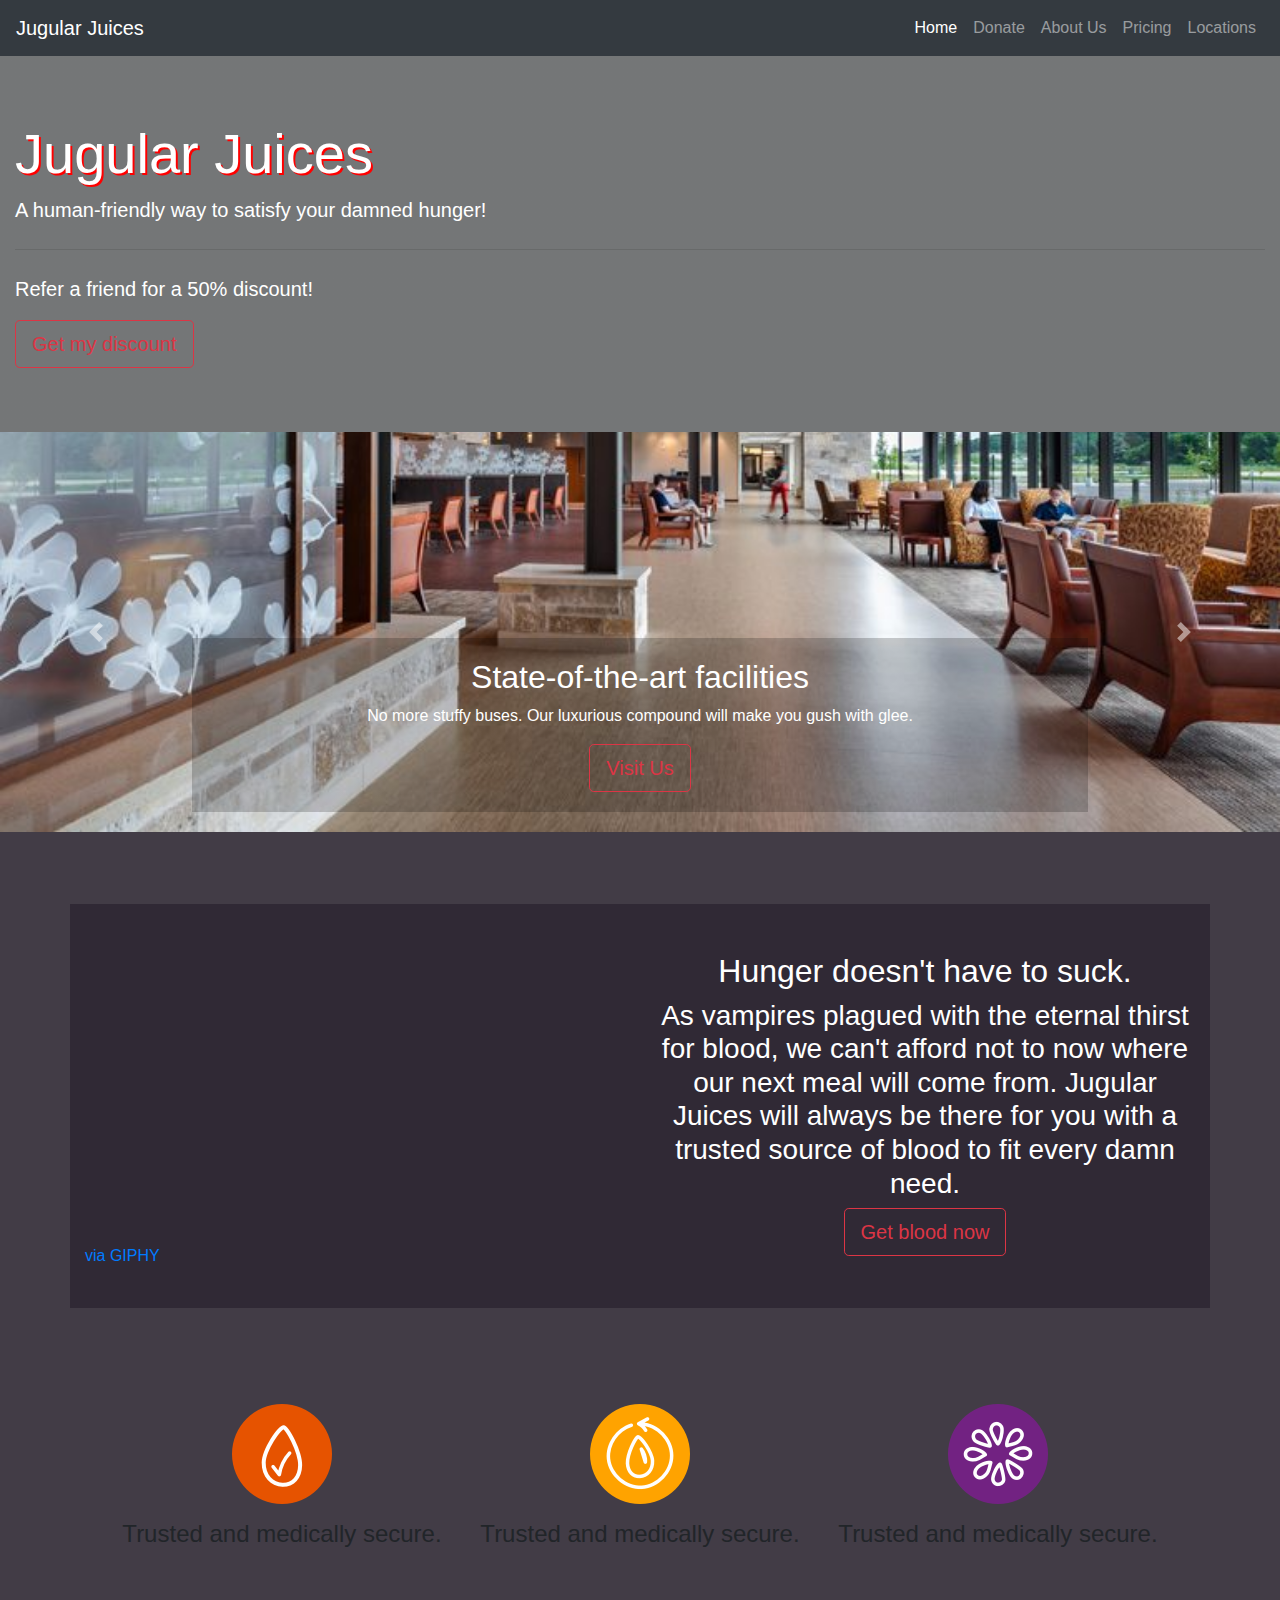
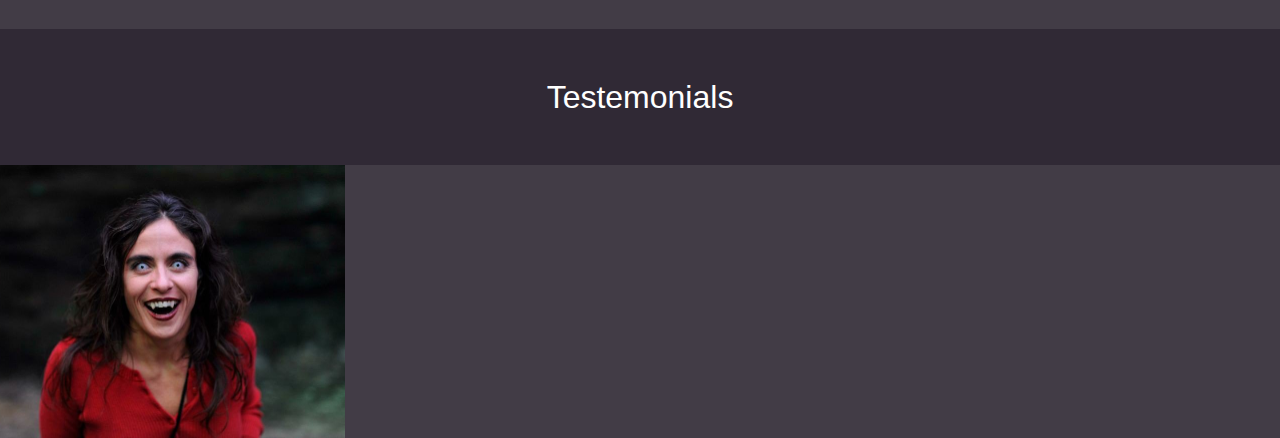
==== index.html @ b5b25e97 "building testemonials" ====
<!DOCTYPE html>
<html lang="en">

<head>
    <meta charset="UTF-8">
    <meta name="viewport" content="width=device-width, initial-scale=1.0">
    <meta http-equiv="X-UA-Compatible" content="ie=edge">
    <title>Jugular Juices</title>
    <link rel="stylesheet" href="https://maxcdn.bootstrapcdn.com/bootstrap/4.0.0/css/bootstrap.min.css"
        integrity="sha384-Gn5384xqQ1aoWXA+058RXPxPg6fy4IWvTNh0E263XmFcJlSAwiGgFAW/dAiS6JXm" crossorigin="anonymous">
    <link rel="stylesheet" href="style.css">
</head>

<body class="body">
    <nav class="navbar sticky-top navbar-expand-lg navbar-dark bg-dark">
        <a class="navbar-brand mr-auto" href="#">Jugular Juices</a>
        <button class="navbar-toggler" type="button" data-toggle="collapse" data-target="#navbarNavAltMarkup"
            aria-controls="navbarNavAltMarkup" aria-expanded="false" aria-label="Toggle navigation">
            <span class="navbar-toggler-icon"></span>
        </button>
        <div class="collapse navbar-collapse" id="navbarNavAltMarkup">
            <div class="navbar-nav ml-auto">
                <a class="nav-item nav-link active" href="index.html">Home <span class="sr-only">(current)</span></a>
                <a class="nav-item nav-link" href="donate.html">Donate</a>
                <a class="nav-item nav-link" href="aboutUs.html">About Us</a>
                <a class="nav-item nav-link" href="#">Pricing</a>
                <a class="nav-item nav-link" href="#">Locations</a>
            </div>
        </div>
    </nav>

    <div class="jumbotron jumbotron-fluid">
        <div class="container-fluid">
            <h1 class="display-4">Jugular Juices</h1>
            <p class="lead">A human-friendly way to satisfy your damned hunger!</p>
            <hr class="my-4">
            <p class="lead">Refer a friend for a 50% discount!</p>
            <div class="subscribe">
                <button type="button" class="btn subscribe-btn btn-outline-danger btn-lg my-2 my-sm-0" href="#"
                    type="submit">Get my discount</button>
            </div>
        </div>
    </div>
    <!-- <div class="container"> -->
    <div id="carouselControls" class="carousel slide" data-ride="carousel">
        <div class="carousel-inner">
            <div class="carousel-item active">
                <img class="d-block w-100" src="state_of_the_art.jpg" alt="facility">
                <div class="carousel-caption">
                    <h2> State-of-the-art facilities</h2>
                    <p>No more stuffy buses. Our luxurious compound will make you gush with glee.</p>
                    <button type="button" class="btn subscribe-btn btn-outline-danger btn-lg my-2 my-sm-0" href="#"
                        type="submit">Visit Us</button>
                </div>
            </div>
            <div class="carousel-item">
                <img class="d-block w-100" src="simple_donation.jpg" alt="donation">
                <div class="carousel-caption">
                    <h2>Get paid for your plasma!</h2>
                    <p>Put your blood to work for you. We all could use the extra income.</p>
                    <button type="button" class="btn subscribe-btn btn-outline-danger btn-lg my-2 my-sm-0" href="#"
                        type="submit">Pricing</button>
                </div>

            </div>
            <div class="carousel-item">
                <img class="d-block w-100" src="gargoyle.jpg" alt="gargoyle">
                <div class="carousel-caption">
                    <h2>Changing ancient stereotypes.</h2>
                    <p>Terrifying monsters are a thing of the past. Get out of the dark ages and join our modern
                        clientele in changing negative vampire stereotypes.</p>
                    <button type="button" class="btn subscribe-btn btn-outline-danger btn-lg my-2 my-sm-0" href="#"
                        type="submit">About Us</button>
                </div>

            </div>
        </div>
        <a class="carousel-control-prev" href="#carouselControls" role="button" data-slide="prev">
            <span class="carousel-control-prev-icon" aria-hidden="true"></span>
            <span class="sr-only">Previous</span>
        </a>
        <a class="carousel-control-next" href="#carouselControls" role="button" data-slide="next">
            <span class="carousel-control-next-icon" aria-hidden="true"></span>
            <span class="sr-only">Next</span>
        </a>
    </div><br>
    <!-- </div><br> -->
    <div class="container index-intro mt-5 pt-5">
        <div class="row">
            <div class="col-md-6">
                <div style="width:100%;height:0;padding-bottom:54%;position:relative;"><iframe
                        src="https://giphy.com/embed/muwMZExLJNogo" width="100%" height="100%" style="position:absolute"
                        frameBorder="0" class="giphy-embed" allowFullScreen></iframe></div>
                <p><a href="https://giphy.com/gifs/hot-swag-hungry-muwMZExLJNogo">via GIPHY</a></p>
            </div>
            <div class="col-md-6 justify-content-center">
                <center>
                    <h2 class="index-title">Hunger doesn't have to suck.</h2>
                </center>
                <center>
                    <h3 class="index-text">As vampires plagued with the eternal thirst for blood, we can't afford not to
                        now
                        where our next meal will come from. Jugular Juices will always be there for you with a trusted
                        source of blood to fit every damn need.</h3>
                </center>
                <div class="subscribe">
                    <center><button type="button" class="btn subscribe-btn btn-outline-danger btn-lg my-2 my-sm-0"
                            href="#" type="submit">Get blood now</button></center>
                </div>

            </div>
        </div><br>
    </div>

    <div class="container container-icons mt-5 p-5">
        <div class="row">
            <div class="col">
                <center>
                    <img class="mb-3" src="eligibility.png" alt="eligibility">
                    <h4>Trusted and medically secure.</h4>
                </center>

            </div>
            <div class="col">
                <center>
                    <img class="mb-3" src="donation.png" alt="donation">
                    <h4>Trusted and medically secure.</h4>

                </center>

            </div>
            <div class="col">
                <center>
                    <img class="mb-3" src="types.png" alt="types">
                    <h4>Trusted and medically secure.</h4>

                </center>

            </div>
        </div>
    </div><br>
    <!-- <div class="container container-testemonials p-5"> -->
    <div class="testemonials">
        <center>
            <h2 class="m-5">Testemonials</h2>
        </center>
    </div>
    <div class="row">
        <img class="vamp-woman" src="Vampire-woman-720x547.jpg">
    </div>
    <!-- </div> -->



    <script src="https://code.jquery.com/jquery-3.2.1.slim.min.js"
        integrity="sha384-KJ3o2DKtIkvYIK3UENzmM7KCkRr/rE9/Qpg6aAZGJwFDMVNA/GpGFF93hXpG5KkN" crossorigin="anonymous">
    </script>
    <script src="https://cdnjs.cloudflare.com/ajax/libs/popper.js/1.12.9/umd/popper.min.js"
        integrity="sha384-ApNbgh9B+Y1QKtv3Rn7W3mgPxhU9K/ScQsAP7hUibX39j7fakFPskvXusvfa0b4Q" crossorigin="anonymous">
    </script>
    <script src="https://maxcdn.bootstrapcdn.com/bootstrap/4.0.0/js/bootstrap.min.js"
        integrity="sha384-JZR6Spejh4U02d8jOt6vLEHfe/JQGiRRSQQxSfFWpi1MquVdAyjUar5+76PVCmYl" crossorigin="anonymous">
    </script>

</body>

</html>
---- style.css ----
.body {
    background-color: rgb(66, 60, 70);
}
.jumbotron {
    background-image: linear-gradient(rgba(0, 0, 0, 0.5), rgba(0, 0, 0, 0.5)), url("flying_bats.jpg");
    background-position: center;
    background-repeat: no-repeat;
    background-size: cover;
    position: relative;
    font-weight: bold;
    margin-bottom: 0;
}

.display-4 {
    text-shadow: 2px 2px #ff0000;
    color: white;

}
.lead {
    color: white;
}

.index-intro {
    background-color: rgb(48, 41, 53);
}

.index-text {
    color: white;
}

.index-title {
    color: white;
}

.vamp-woman {
    height: 273.5px;
    width: 360px;
}

.carousel {
    margin-top: 0;
}

.carousel-item {
    height: 400px;
}

.d-block {
    position: absolute;
    bottom: 0;
}

.carousel-caption {
    color: white;
    background: linear-gradient(rgba(0, 0, 0, 0.2), rgba(0, 0, 0, 0.2));
    opacity: 1;
    justify-content: center;
}

.testemonials {
    background-color: rgb(48, 41, 53);
    color: white;
    padding: 1px;
}
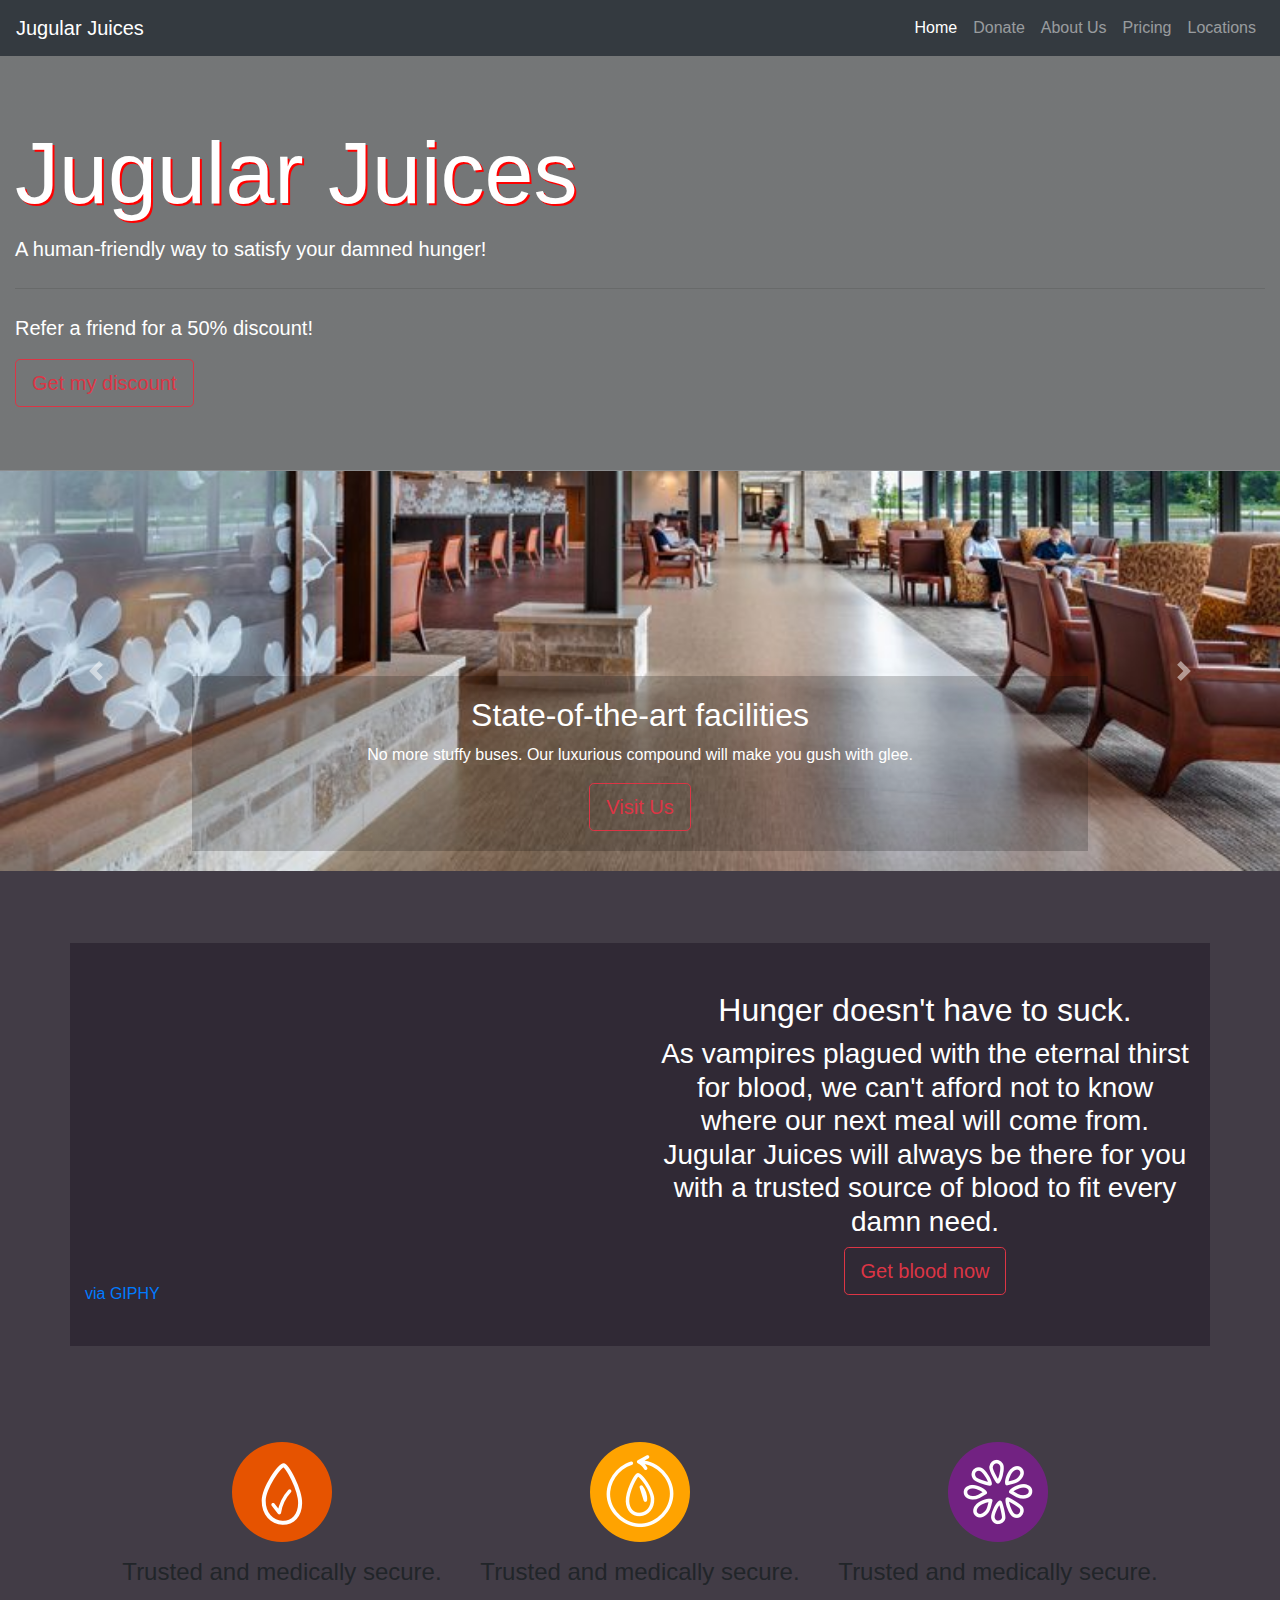
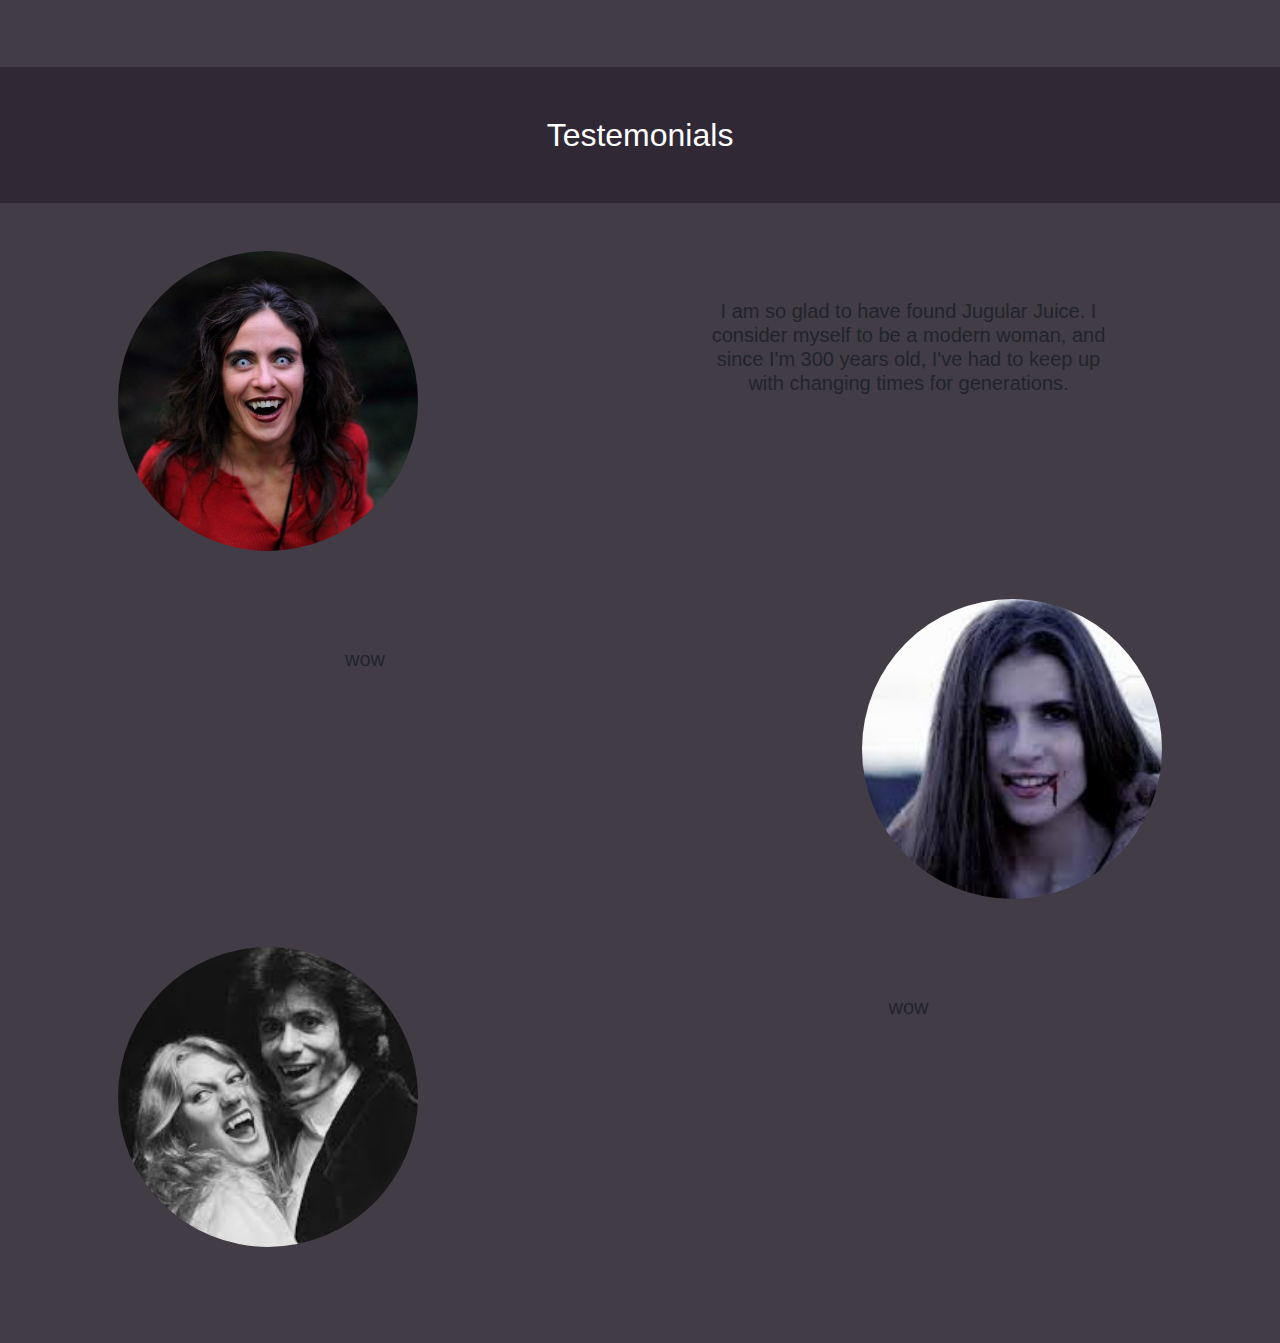
==== commit a90e7863: "testemonial alignment fixed" ====
--- a/index.html
+++ b/index.html
@@ -31,7 +31,7 @@
 
     <div class="jumbotron jumbotron-fluid">
         <div class="container-fluid">
-            <h1 class="display-4">Jugular Juices</h1>
+            <h1 class="display-2">Jugular Juices</h1>
             <p class="lead">A human-friendly way to satisfy your damned hunger!</p>
             <hr class="my-4">
             <p class="lead">Refer a friend for a 50% discount!</p>
@@ -45,7 +45,7 @@
     <div id="carouselControls" class="carousel slide" data-ride="carousel">
         <div class="carousel-inner">
             <div class="carousel-item active">
-                <img class="d-block w-100" src="state_of_the_art.jpg" alt="facility">
+                <img class="d-block w-100" src="images/state_of_the_art.jpg" alt="facility">
                 <div class="carousel-caption">
                     <h2> State-of-the-art facilities</h2>
                     <p>No more stuffy buses. Our luxurious compound will make you gush with glee.</p>
@@ -54,7 +54,7 @@
                 </div>
             </div>
             <div class="carousel-item">
-                <img class="d-block w-100" src="simple_donation.jpg" alt="donation">
+                <img class="d-block w-100" src="images/simple_donation.jpg" alt="donation">
                 <div class="carousel-caption">
                     <h2>Get paid for your plasma!</h2>
                     <p>Put your blood to work for you. We all could use the extra income.</p>
@@ -64,7 +64,7 @@
 
             </div>
             <div class="carousel-item">
-                <img class="d-block w-100" src="gargoyle.jpg" alt="gargoyle">
+                <img class="d-block w-100" src="images/gargoyle.jpg" alt="gargoyle">
                 <div class="carousel-caption">
                     <h2>Changing ancient stereotypes.</h2>
                     <p>Terrifying monsters are a thing of the past. Get out of the dark ages and join our modern
@@ -98,10 +98,7 @@
                     <h2 class="index-title">Hunger doesn't have to suck.</h2>
                 </center>
                 <center>
-                    <h3 class="index-text">As vampires plagued with the eternal thirst for blood, we can't afford not to
-                        now
-                        where our next meal will come from. Jugular Juices will always be there for you with a trusted
-                        source of blood to fit every damn need.</h3>
+                    <h3 class="index-text">As vampires plagued with the eternal thirst for blood, we can't afford not to know where our next meal will come from. Jugular Juices will always be there for you with a trusted source of blood to fit every damn need.</h3>
                 </center>
                 <div class="subscribe">
                     <center><button type="button" class="btn subscribe-btn btn-outline-danger btn-lg my-2 my-sm-0"
@@ -116,14 +113,14 @@
         <div class="row">
             <div class="col">
                 <center>
-                    <img class="mb-3" src="eligibility.png" alt="eligibility">
+                    <img class="mb-3" src="images/eligibility.png" alt="eligibility">
                     <h4>Trusted and medically secure.</h4>
                 </center>
 
             </div>
             <div class="col">
                 <center>
-                    <img class="mb-3" src="donation.png" alt="donation">
+                    <img class="mb-3" src="images/donation.png" alt="donation">
                     <h4>Trusted and medically secure.</h4>
 
                 </center>
@@ -131,7 +128,7 @@
             </div>
             <div class="col">
                 <center>
-                    <img class="mb-3" src="types.png" alt="types">
+                    <img class="mb-3" src="images/types.png" alt="types">
                     <h4>Trusted and medically secure.</h4>
 
                 </center>
@@ -145,10 +142,32 @@
             <h2 class="m-5">Testemonials</h2>
         </center>
     </div>
-    <div class="row">
-        <img class="vamp-woman" src="Vampire-woman-720x547.jpg">
-    </div>
-    <!-- </div> -->
+    <div class="container p-5">
+        <div class="row mb-4">
+            <div class="col-md">
+                <div class="img img1"></div>
+            </div>
+            <div class="col-md">
+                <center><h5 class="p-5">I am so glad to have found Jugular Juice. I consider myself to be a modern woman, and since I'm 300 years old, I've had to keep up with changing times for generations.</h5></center>
+            </div>
+        </div><br>
+        <div class="row mb-4">
+            <div class="offset-md-2 col-md">
+                <h5 class="p-5">wow</h5>
+            </div>
+            <div class="offset-md-3 col-md">
+                <div class="img img2"></div>
+            </div>
+        </div><br>
+        <div class="row mb-4">
+            <div class="col-md">
+                <div class="img img3"></div>
+            </div>
+            <div class="col-md">
+                    <center><h5 class="p-5">wow</h5></center>
+            </div>
+        </div>
+    </div><br>
 
 
 
--- a/style.css
+++ b/style.css
@@ -2,7 +2,7 @@
     background-color: rgb(66, 60, 70);
 }
 .jumbotron {
-    background-image: linear-gradient(rgba(0, 0, 0, 0.5), rgba(0, 0, 0, 0.5)), url("flying_bats.jpg");
+    background-image: linear-gradient(rgba(0, 0, 0, 0.5), rgba(0, 0, 0, 0.5)), url("images/flying_bats.jpg");
     background-position: center;
     background-repeat: no-repeat;
     background-size: cover;
@@ -11,7 +11,7 @@
     margin-bottom: 0;
 }
 
-.display-4 {
+.display-2 {
     text-shadow: 2px 2px #ff0000;
     color: white;
 
@@ -32,11 +32,45 @@
     color: white;
 }
 
+.img1 {
+    width: 300px;
+    height: 300px;
+    background-image: url('images/Vampire-woman-720x547.jpg');
+    background-position: 50% 50%;
+    background-repeat: no-repeat;
+    background-size: cover;
+    border-radius: 100%;
+
+}
+.img2 {
+    width: 300px;
+    height: 300px;
+    background-image: url('images/satisfied_customer.jpeg');
+    background-position: 50% 50%;
+    background-repeat: no-repeat;
+    background-size: cover;
+    border-radius: 100%;
+}
+.img3 {
+    width: 300px;
+    height: 300px;
+    background-image: url('images/we_cater.jpeg');
+    background-position: 50% 50%;
+    background-repeat: no-repeat;
+    background-size: cover;
+    border-radius: 100%;
+
+}
 .vamp-woman {
     height: 273.5px;
     width: 360px;
 }
 
+.vamp-woman-right {
+    height: 273.5px;
+    width: 488.392857px;
+    justify-content: end; 
+}
 .carousel {
     margin-top: 0;
 }
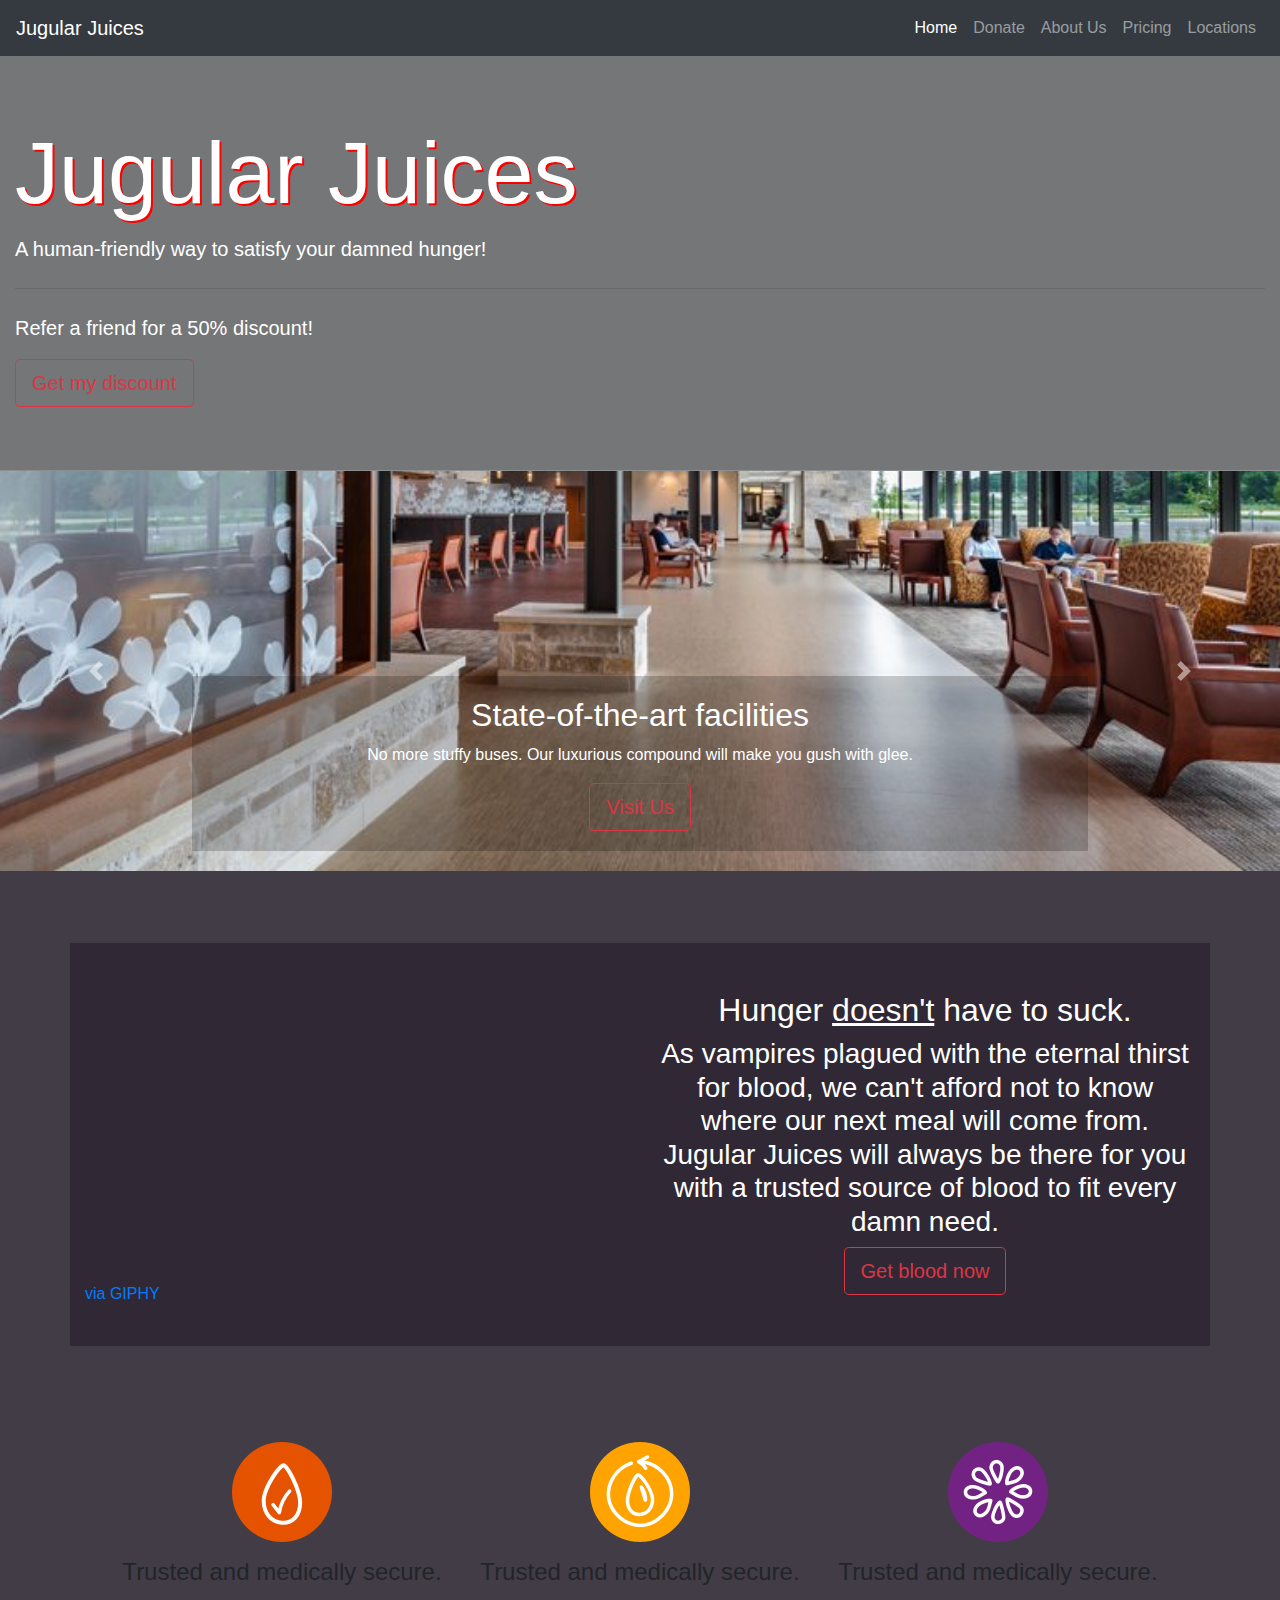
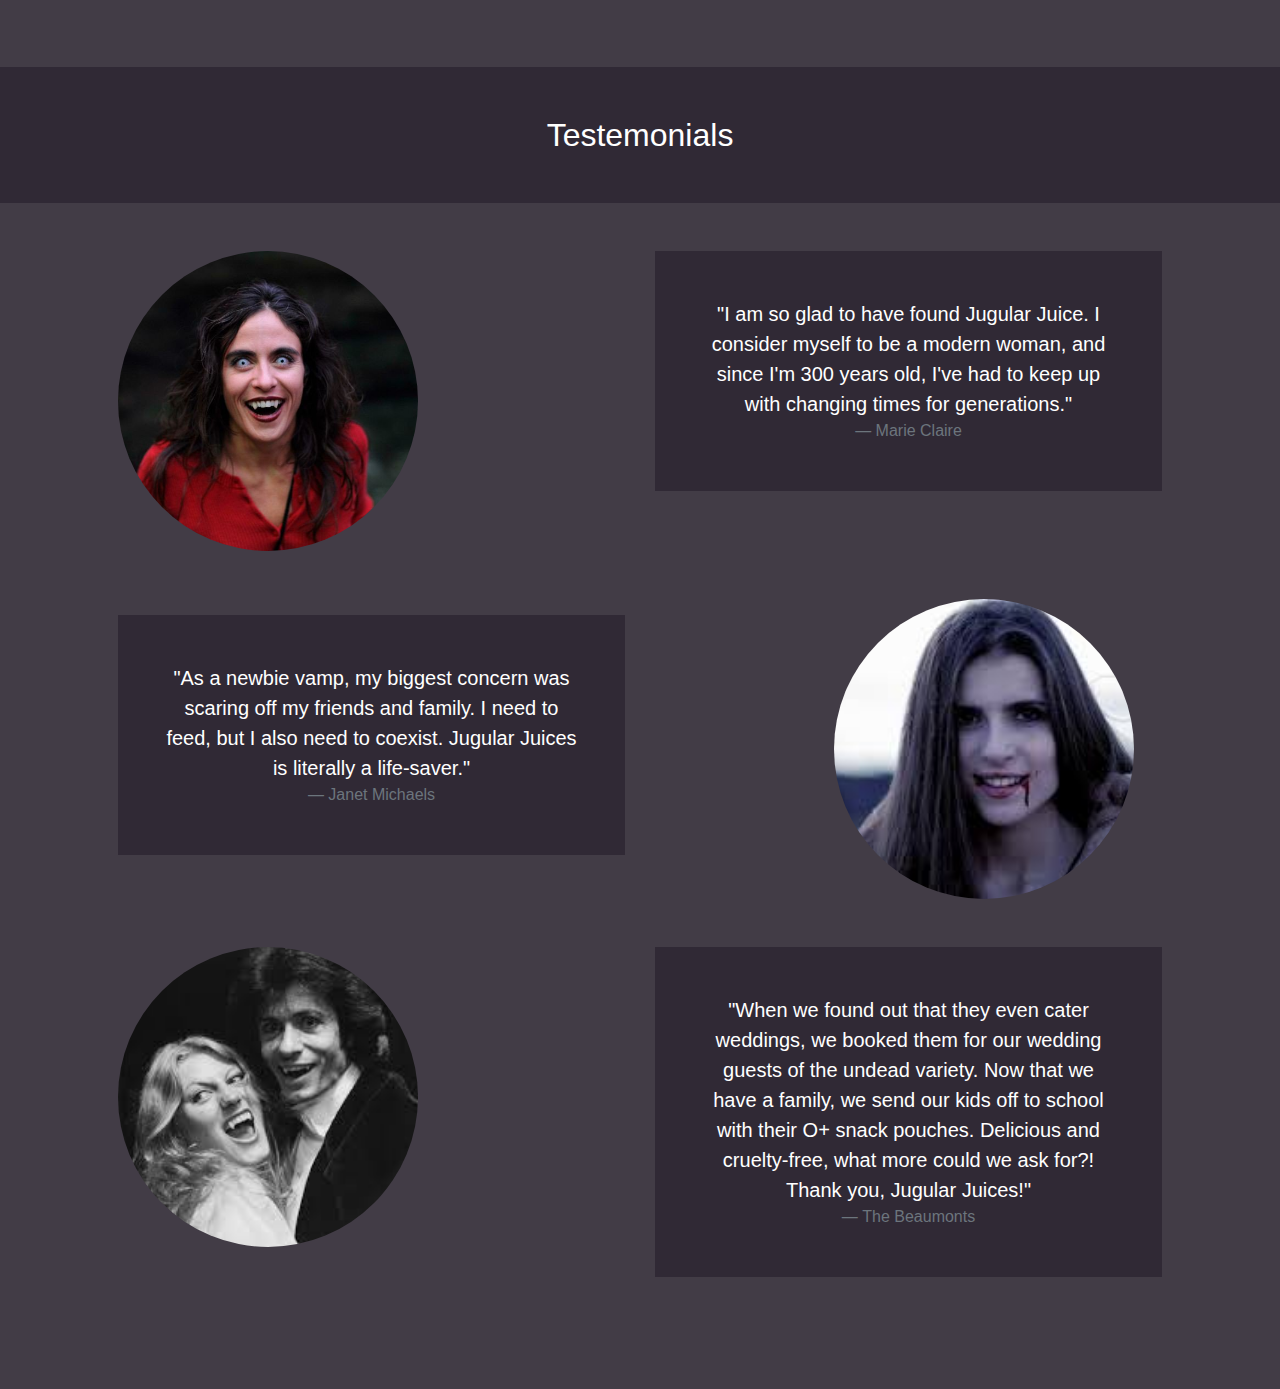
==== commit 2837ebb6: "testemonial alignment complete" ====
--- a/index.html
+++ b/index.html
@@ -95,7 +95,7 @@
             </div>
             <div class="col-md-6 justify-content-center">
                 <center>
-                    <h2 class="index-title">Hunger doesn't have to suck.</h2>
+                    <h2 class="index-title">Hunger <u>doesn't</u> have to suck.</h2>
                 </center>
                 <center>
                     <h3 class="index-text">As vampires plagued with the eternal thirst for blood, we can't afford not to know where our next meal will come from. Jugular Juices will always be there for you with a trusted source of blood to fit every damn need.</h3>
@@ -144,27 +144,31 @@
     </div>
     <div class="container p-5">
         <div class="row mb-4">
-            <div class="col-md">
+            <div class="col-md-6">
                 <div class="img img1"></div>
             </div>
-            <div class="col-md">
-                <center><h5 class="p-5">I am so glad to have found Jugular Juice. I consider myself to be a modern woman, and since I'm 300 years old, I've had to keep up with changing times for generations.</h5></center>
+            <div class="col-md-6">
+                <blockquote class="blockquote text-center p-5">
+                    <p class="mb-0">"I am so glad to have found Jugular Juice. I consider myself to be a modern woman, and since I'm 300 years old, I've had to keep up with changing times for generations."</p>
+                    <footer class="blockquote-footer">Marie Claire</footer></blockquote>
             </div>
         </div><br>
         <div class="row mb-4">
-            <div class="offset-md-2 col-md">
-                <h5 class="p-5">wow</h5>
+            <div class="col-md-6">
+                <blockquote class="blockquote text-center p-5 mt-3">
+                    <p class="mb-0">"As a newbie vamp, my biggest concern was scaring off my friends and family. I need to feed, but I also need to coexist. Jugular Juices is literally a life-saver."</p><footer class="blockquote-footer">Janet Michaels</footer></blockquote>
             </div>
-            <div class="offset-md-3 col-md">
+            <div class="offset-md-2 col-md-2">
                 <div class="img img2"></div>
             </div>
         </div><br>
         <div class="row mb-4">
-            <div class="col-md">
+            <div class="col-md-6">
                 <div class="img img3"></div>
             </div>
-            <div class="col-md">
-                    <center><h5 class="p-5">wow</h5></center>
+            <div class="col-md-6">
+                    <blockquote class="blockquote text-center p-5">
+                        <p class="mb-0">"When we found out that they even cater weddings, we booked them for our wedding guests of the undead variety. Now that we have a family, we send our kids off to school with their O+ snack pouches. Delicious and cruelty-free, what more could we ask for?! Thank you, Jugular Juices!"</p><footer class="blockquote-footer">The Beaumonts</footer></blockquote>
             </div>
         </div>
     </div><br>
--- a/style.css
+++ b/style.css
@@ -95,4 +95,10 @@
     background-color: rgb(48, 41, 53);
     color: white;
     padding: 1px;
+}
+
+.blockquote {
+    color: white;
+    background-color: rgb(48, 41, 53);
+
 }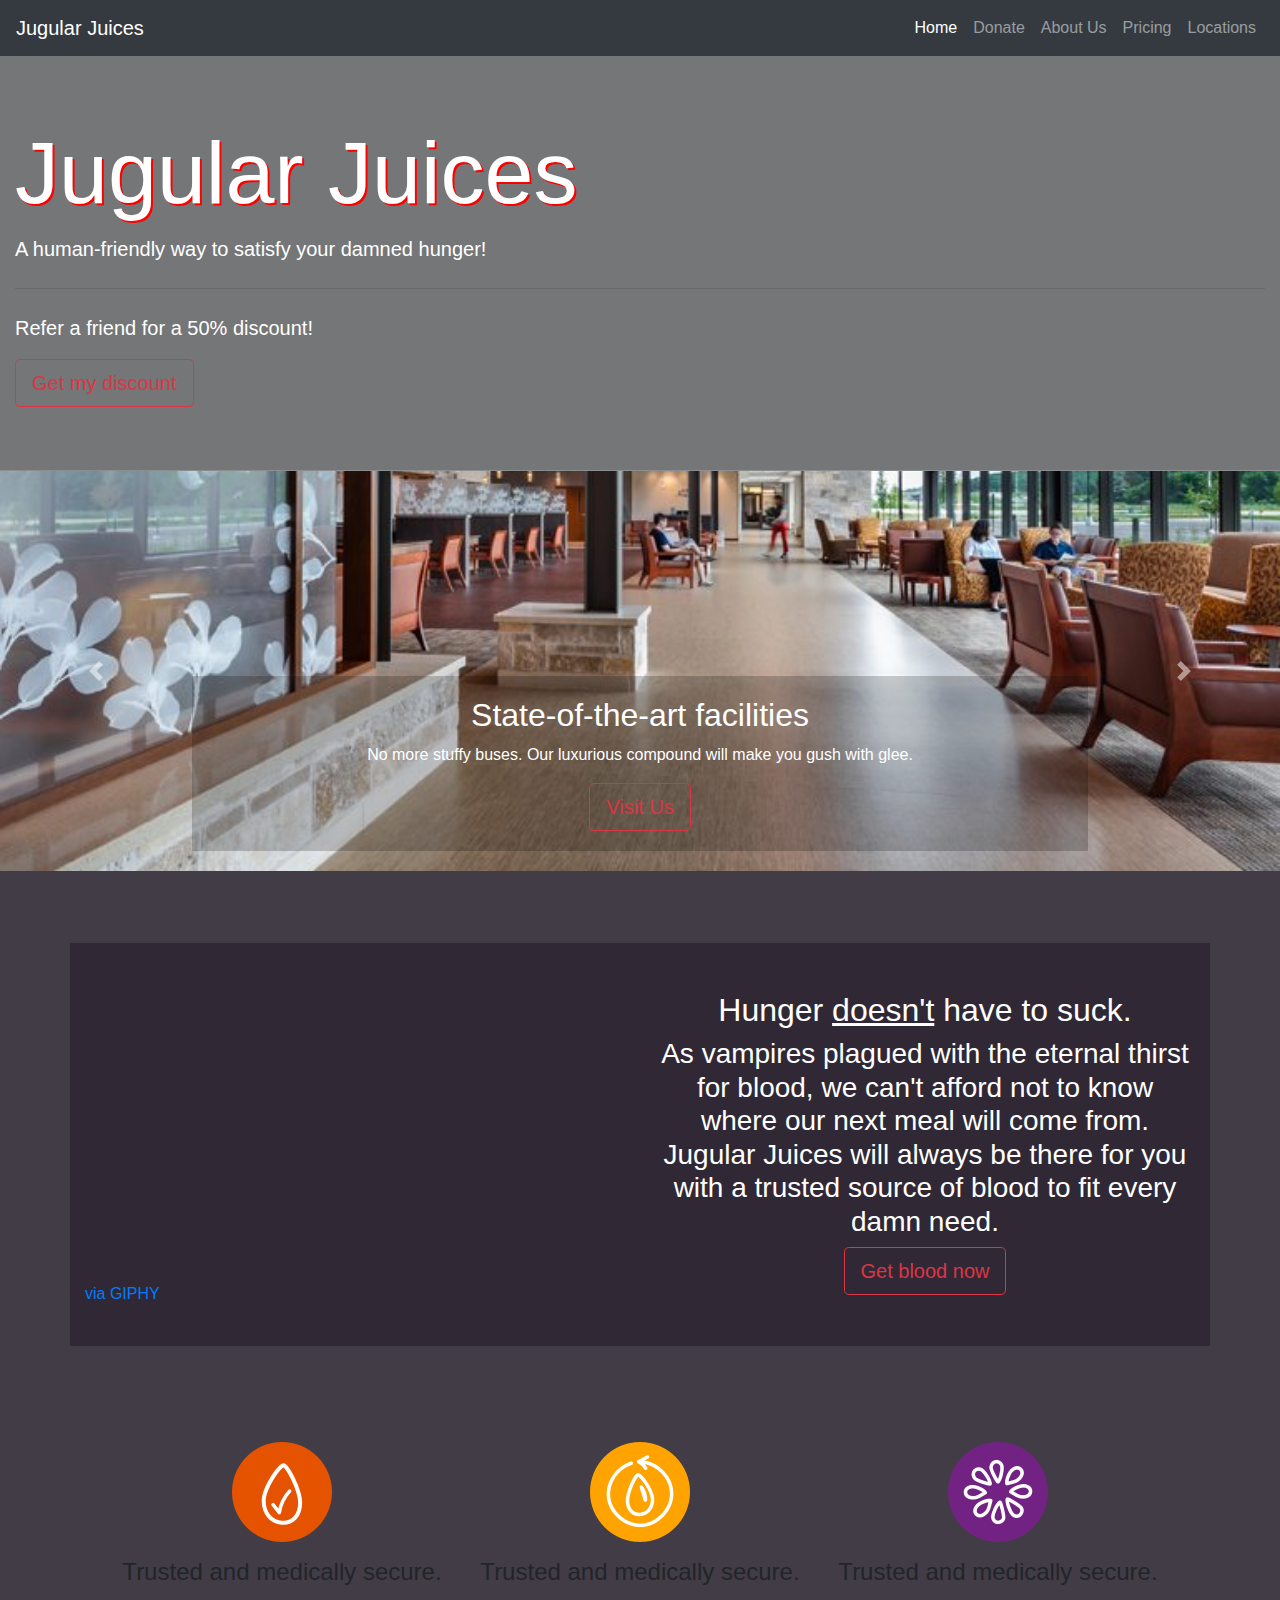
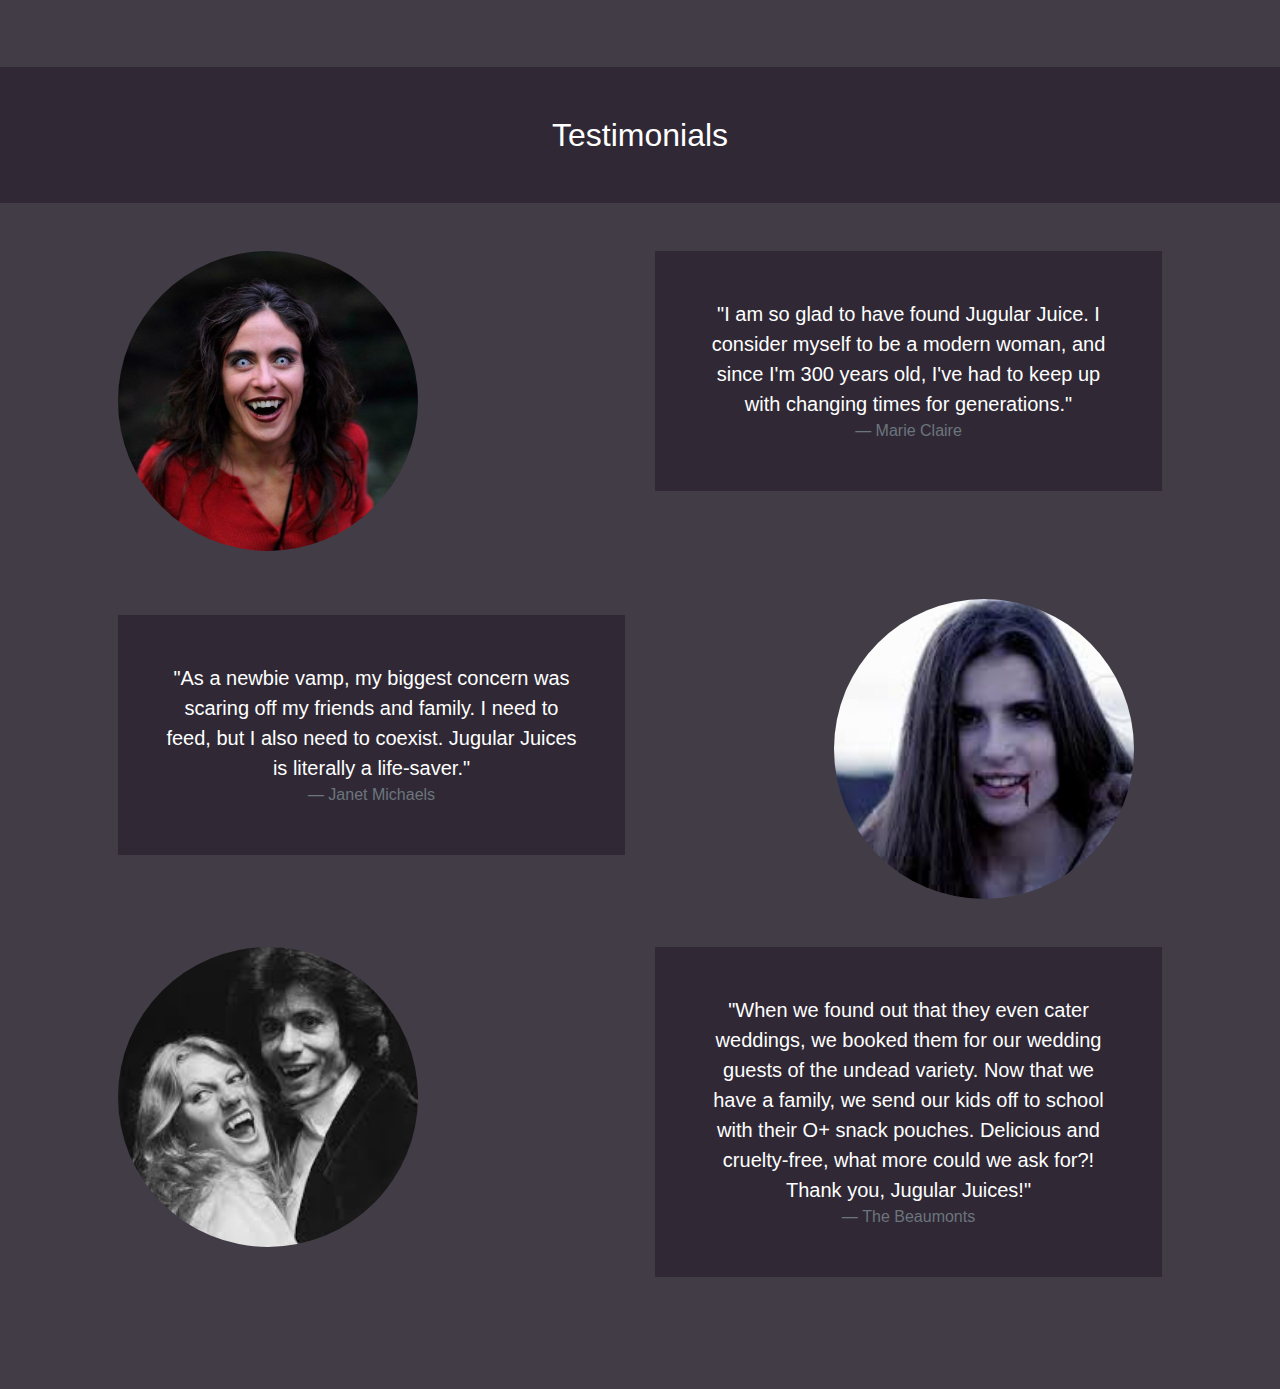
==== commit f8f5e0de: "navbars working for multiple pages" ====
--- a/index.html
+++ b/index.html
@@ -139,7 +139,7 @@
     <!-- <div class="container container-testemonials p-5"> -->
     <div class="testemonials">
         <center>
-            <h2 class="m-5">Testemonials</h2>
+            <h2 class="m-5">Testimonials</h2>
         </center>
     </div>
     <div class="container p-5">
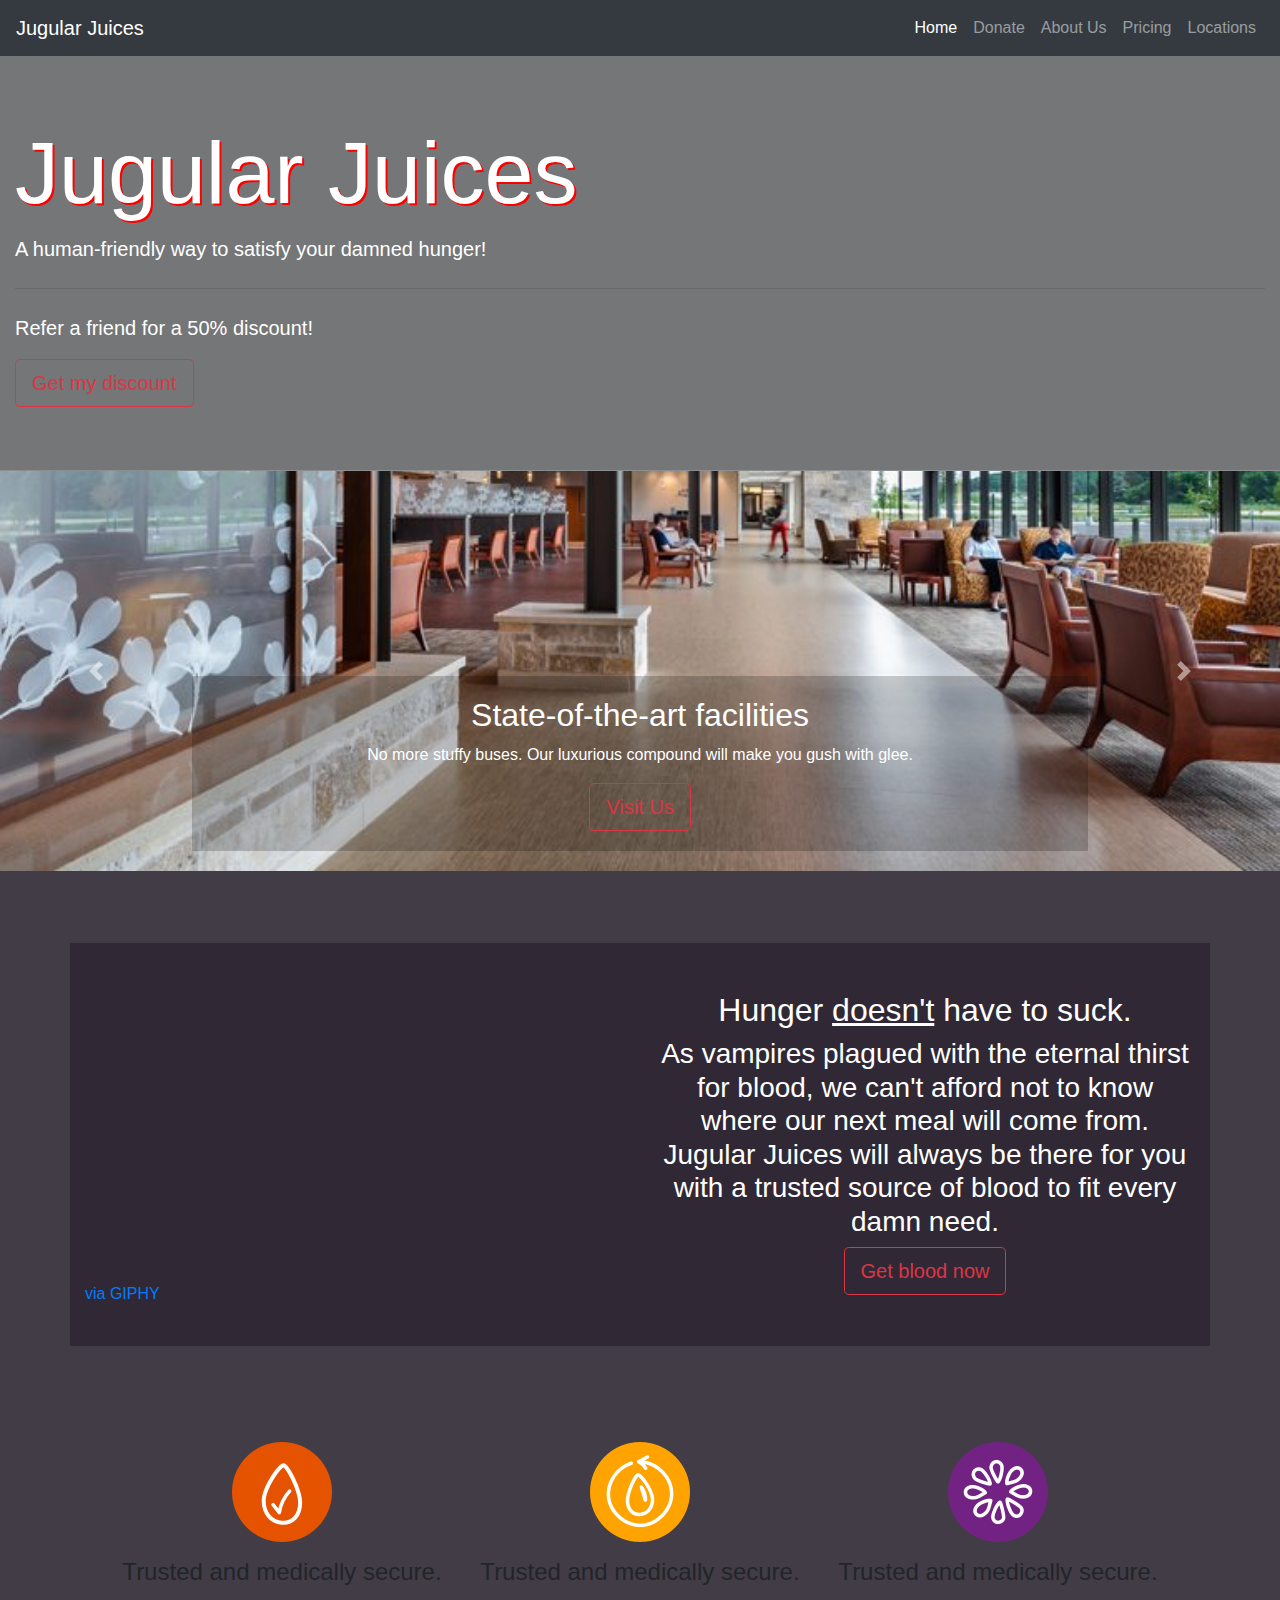
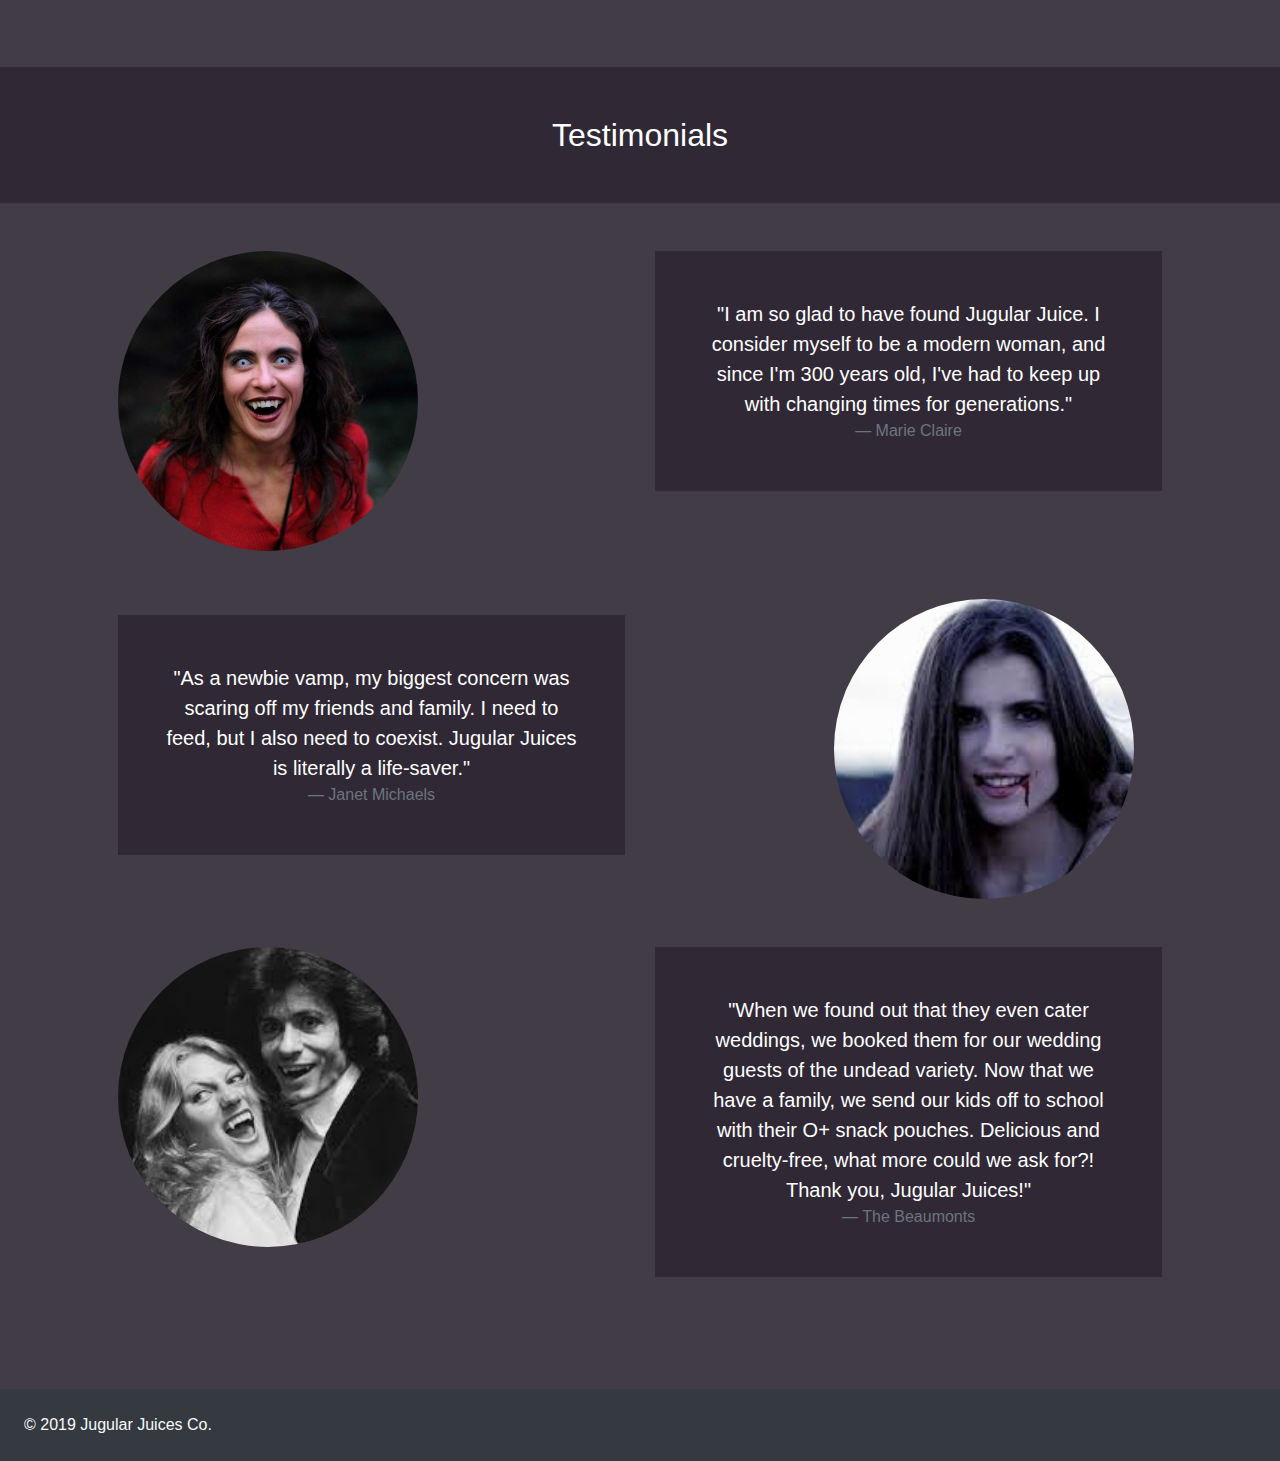
==== commit 79350e39: "added footer" ====
--- a/index.html
+++ b/index.html
@@ -8,6 +8,9 @@
     <title>Jugular Juices</title>
     <link rel="stylesheet" href="https://maxcdn.bootstrapcdn.com/bootstrap/4.0.0/css/bootstrap.min.css"
         integrity="sha384-Gn5384xqQ1aoWXA+058RXPxPg6fy4IWvTNh0E263XmFcJlSAwiGgFAW/dAiS6JXm" crossorigin="anonymous">
+    <link rel="stylesheet" href="https://cdnjs.cloudflare.com/ajax/libs/font-awesome/4.7.0/css/font-awesome.min.css">
+    <link rel="stylesheet" href="https://use.fontawesome.com/releases/v5.11.2/css/all.css"
+        integrity="sha384-KA6wR/X5RY4zFAHpv/CnoG2UW1uogYfdnP67Uv7eULvTveboZJg0qUpmJZb5VqzN" crossorigin="anonymous">
     <link rel="stylesheet" href="style.css">
 </head>
 
@@ -98,7 +101,9 @@
                     <h2 class="index-title">Hunger <u>doesn't</u> have to suck.</h2>
                 </center>
                 <center>
-                    <h3 class="index-text">As vampires plagued with the eternal thirst for blood, we can't afford not to know where our next meal will come from. Jugular Juices will always be there for you with a trusted source of blood to fit every damn need.</h3>
+                    <h3 class="index-text">As vampires plagued with the eternal thirst for blood, we can't afford not to
+                        know where our next meal will come from. Jugular Juices will always be there for you with a
+                        trusted source of blood to fit every damn need.</h3>
                 </center>
                 <div class="subscribe">
                     <center><button type="button" class="btn subscribe-btn btn-outline-danger btn-lg my-2 my-sm-0"
@@ -149,14 +154,19 @@
             </div>
             <div class="col-md-6">
                 <blockquote class="blockquote text-center p-5">
-                    <p class="mb-0">"I am so glad to have found Jugular Juice. I consider myself to be a modern woman, and since I'm 300 years old, I've had to keep up with changing times for generations."</p>
-                    <footer class="blockquote-footer">Marie Claire</footer></blockquote>
+                    <p class="mb-0">"I am so glad to have found Jugular Juice. I consider myself to be a modern woman,
+                        and since I'm 300 years old, I've had to keep up with changing times for generations."</p>
+                    <footer class="blockquote-footer">Marie Claire</footer>
+                </blockquote>
             </div>
         </div><br>
         <div class="row mb-4">
             <div class="col-md-6">
                 <blockquote class="blockquote text-center p-5 mt-3">
-                    <p class="mb-0">"As a newbie vamp, my biggest concern was scaring off my friends and family. I need to feed, but I also need to coexist. Jugular Juices is literally a life-saver."</p><footer class="blockquote-footer">Janet Michaels</footer></blockquote>
+                    <p class="mb-0">"As a newbie vamp, my biggest concern was scaring off my friends and family. I need
+                        to feed, but I also need to coexist. Jugular Juices is literally a life-saver."</p>
+                    <footer class="blockquote-footer">Janet Michaels</footer>
+                </blockquote>
             </div>
             <div class="offset-md-2 col-md-2">
                 <div class="img img2"></div>
@@ -167,14 +177,31 @@
                 <div class="img img3"></div>
             </div>
             <div class="col-md-6">
-                    <blockquote class="blockquote text-center p-5">
-                        <p class="mb-0">"When we found out that they even cater weddings, we booked them for our wedding guests of the undead variety. Now that we have a family, we send our kids off to school with their O+ snack pouches. Delicious and cruelty-free, what more could we ask for?! Thank you, Jugular Juices!"</p><footer class="blockquote-footer">The Beaumonts</footer></blockquote>
+                <blockquote class="blockquote text-center p-5">
+                    <p class="mb-0">"When we found out that they even cater weddings, we booked them for our wedding
+                        guests of the undead variety. Now that we have a family, we send our kids off to school with
+                        their O+ snack pouches. Delicious and cruelty-free, what more could we ask for?! Thank you,
+                        Jugular Juices!"</p>
+                    <footer class="blockquote-footer">The Beaumonts</footer>
+                </blockquote>
             </div>
         </div>
     </div><br>
-
-
-
+    <!-- <div class="row"> -->
+    <div class="footer bg-dark p-4 text-light">
+        <span class="copyright">&copy; 2019 Jugular Juices Co.</span>
+        <span class="sm-icons">
+            <i class="fab fa-facebook"></i>
+            <i class="fab fa-twitter-square"></i>
+            <i class="fab fa-instagram"></i>
+            <i class="fab fa-youtube-square"></i>
+            <i class="fab fa-google-plus-circle"></i>
+            <i class="fab fa-pinterest"></i>
+            <i class="fab fa-tumblr"></i>
+            <i class="fab fa-linkedin"></i>
+        </span>
+    </div>
+    <!-- </div> -->
     <script src="https://code.jquery.com/jquery-3.2.1.slim.min.js"
         integrity="sha384-KJ3o2DKtIkvYIK3UENzmM7KCkRr/rE9/Qpg6aAZGJwFDMVNA/GpGFF93hXpG5KkN" crossorigin="anonymous">
     </script>
--- a/style.css
+++ b/style.css
@@ -101,4 +101,8 @@
     color: white;
     background-color: rgb(48, 41, 53);
 
-}+}
+
+/* .footer {
+    background-color: #212529;
+} */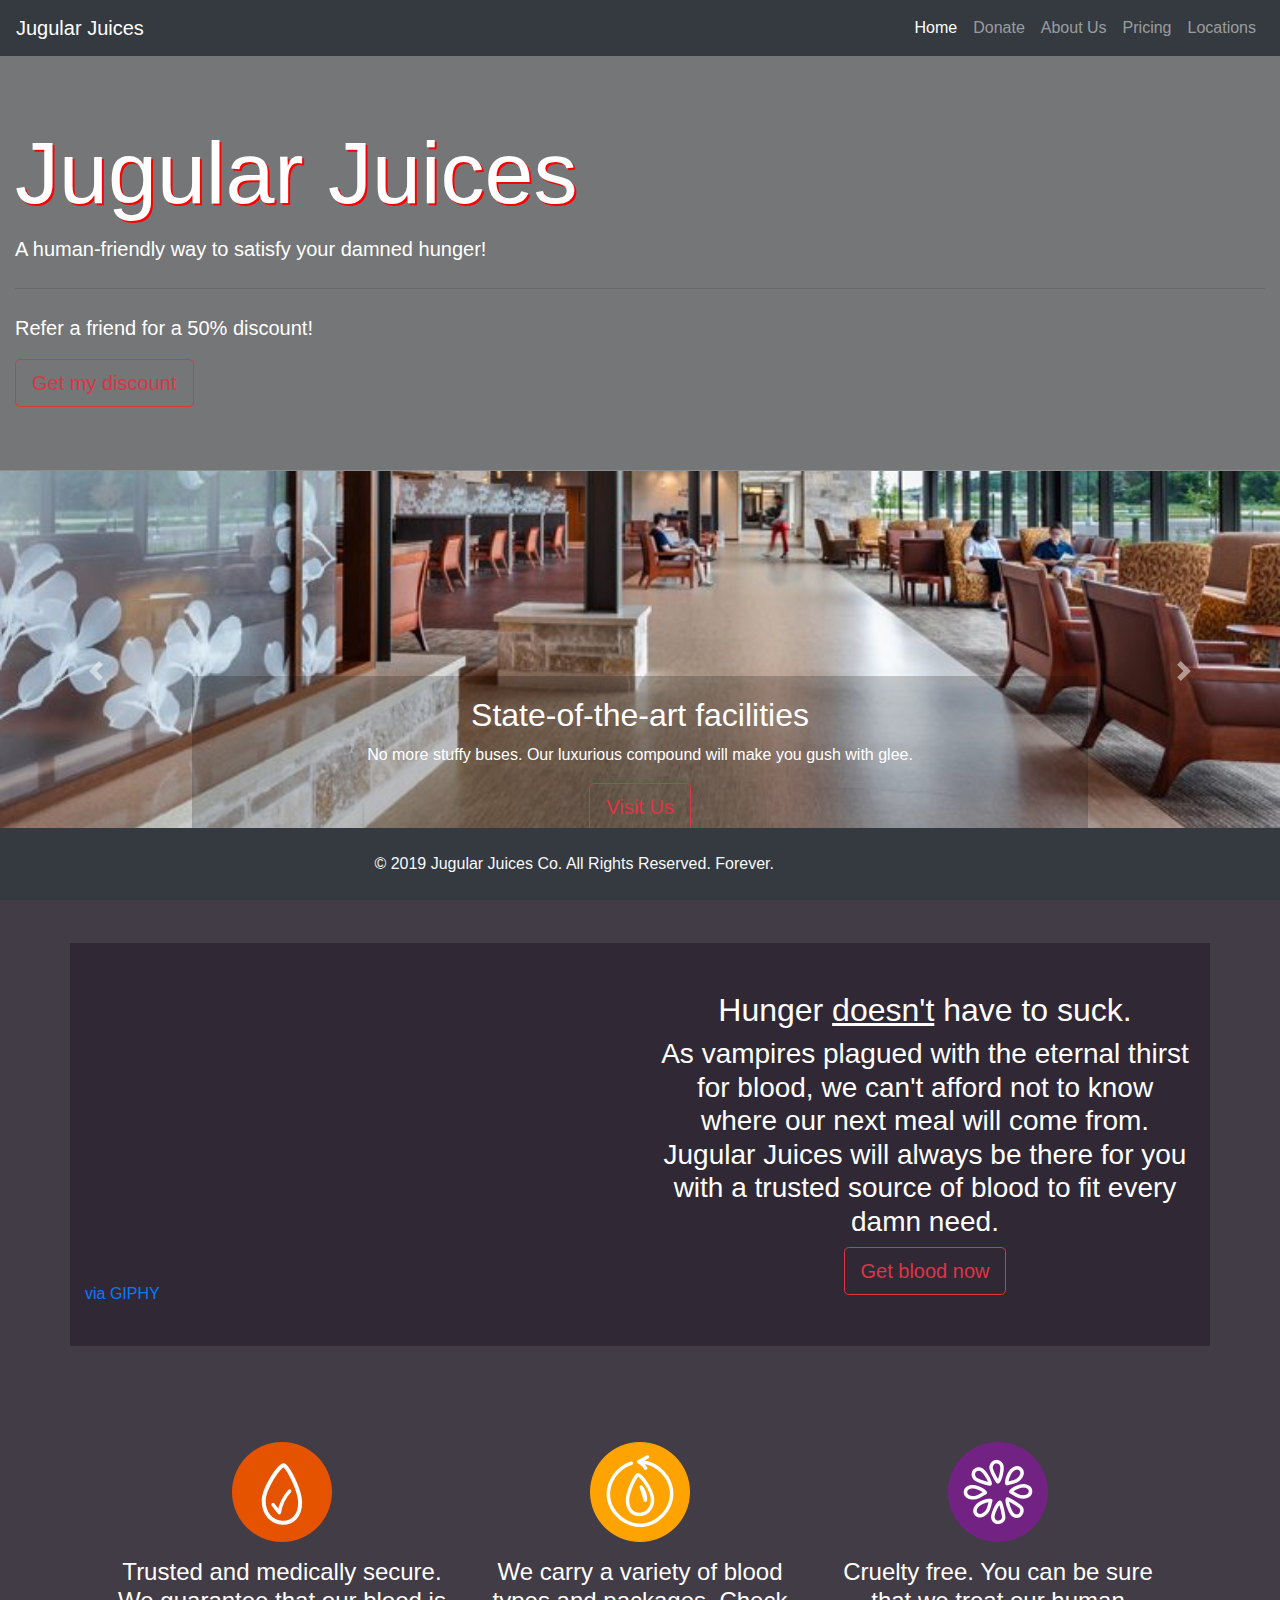
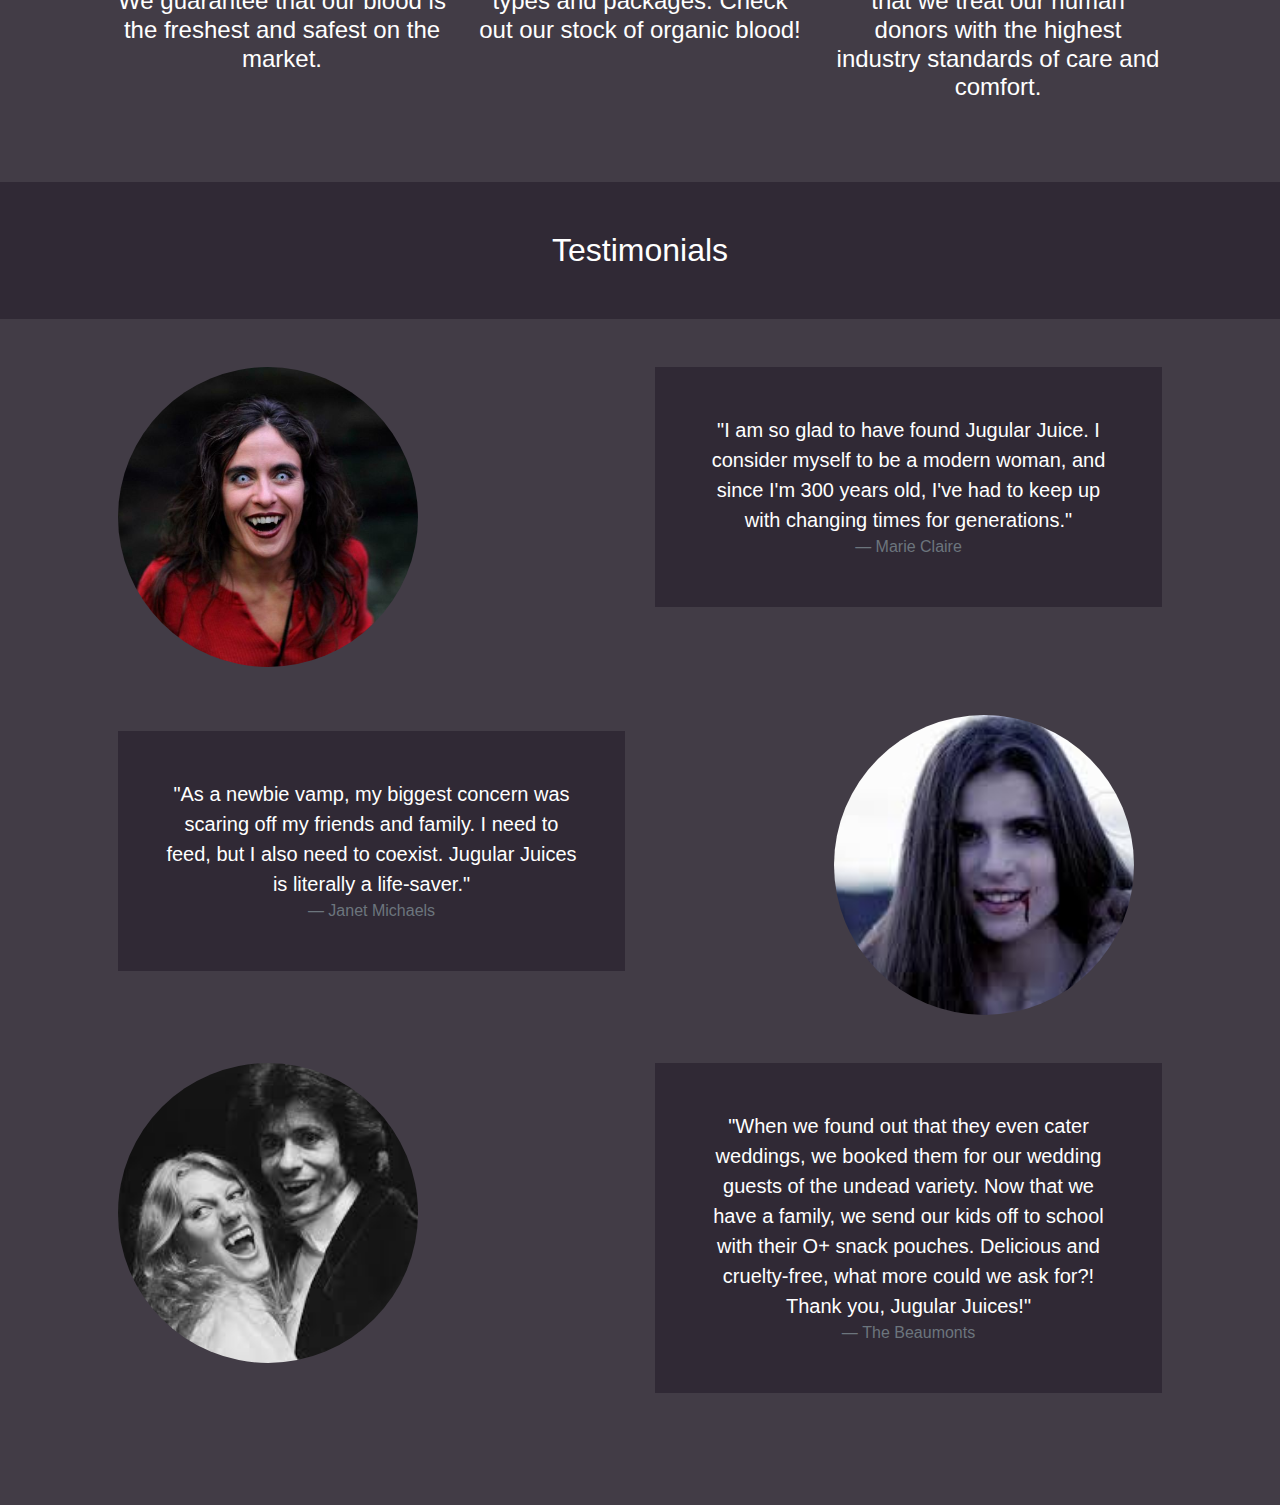
==== commit e20303af: "added donation form" ====
--- a/index.html
+++ b/index.html
@@ -114,19 +114,19 @@
         </div><br>
     </div>
 
-    <div class="container container-icons mt-5 p-5">
+    <div class="container container-icons text-white mt-5 p-5">
         <div class="row">
             <div class="col">
                 <center>
                     <img class="mb-3" src="images/eligibility.png" alt="eligibility">
-                    <h4>Trusted and medically secure.</h4>
+                    <h4>Trusted and medically secure. We guarantee that our blood is the freshest and safest on the market.</h4>
                 </center>
 
             </div>
             <div class="col">
                 <center>
                     <img class="mb-3" src="images/donation.png" alt="donation">
-                    <h4>Trusted and medically secure.</h4>
+                    <h4>We carry a variety of blood types and packages. Check out our stock of organic blood!</h4>
 
                 </center>
 
@@ -134,7 +134,7 @@
             <div class="col">
                 <center>
                     <img class="mb-3" src="images/types.png" alt="types">
-                    <h4>Trusted and medically secure.</h4>
+                    <h4>Cruelty free. You can be sure that we treat our human donors with the highest industry standards of care and comfort.</h4>
 
                 </center>
 
@@ -188,8 +188,8 @@
         </div>
     </div><br>
     <!-- <div class="row"> -->
-    <div class="footer bg-dark p-4 text-light">
-        <span class="copyright">&copy; 2019 Jugular Juices Co.</span>
+        <center><div class="footer fixed-bottom bg-dark p-4 text-light">
+        <span class="copyright">&copy; 2019 Jugular Juices Co. All Rights Reserved. Forever.</span>
         <span class="sm-icons">
             <i class="fab fa-facebook"></i>
             <i class="fab fa-twitter-square"></i>
@@ -200,7 +200,7 @@
             <i class="fab fa-tumblr"></i>
             <i class="fab fa-linkedin"></i>
         </span>
-    </div>
+    </div></center>
     <!-- </div> -->
     <script src="https://code.jquery.com/jquery-3.2.1.slim.min.js"
         integrity="sha384-KJ3o2DKtIkvYIK3UENzmM7KCkRr/rE9/Qpg6aAZGJwFDMVNA/GpGFF93hXpG5KkN" crossorigin="anonymous">
--- a/style.css
+++ b/style.css
@@ -69,7 +69,7 @@
 .vamp-woman-right {
     height: 273.5px;
     width: 488.392857px;
-    justify-content: end; 
+    justify-content: end;
 }
 .carousel {
     margin-top: 0;
@@ -103,6 +103,6 @@
 
 }
 
-/* .footer {
+. {
     background-color: #212529;
-} */+}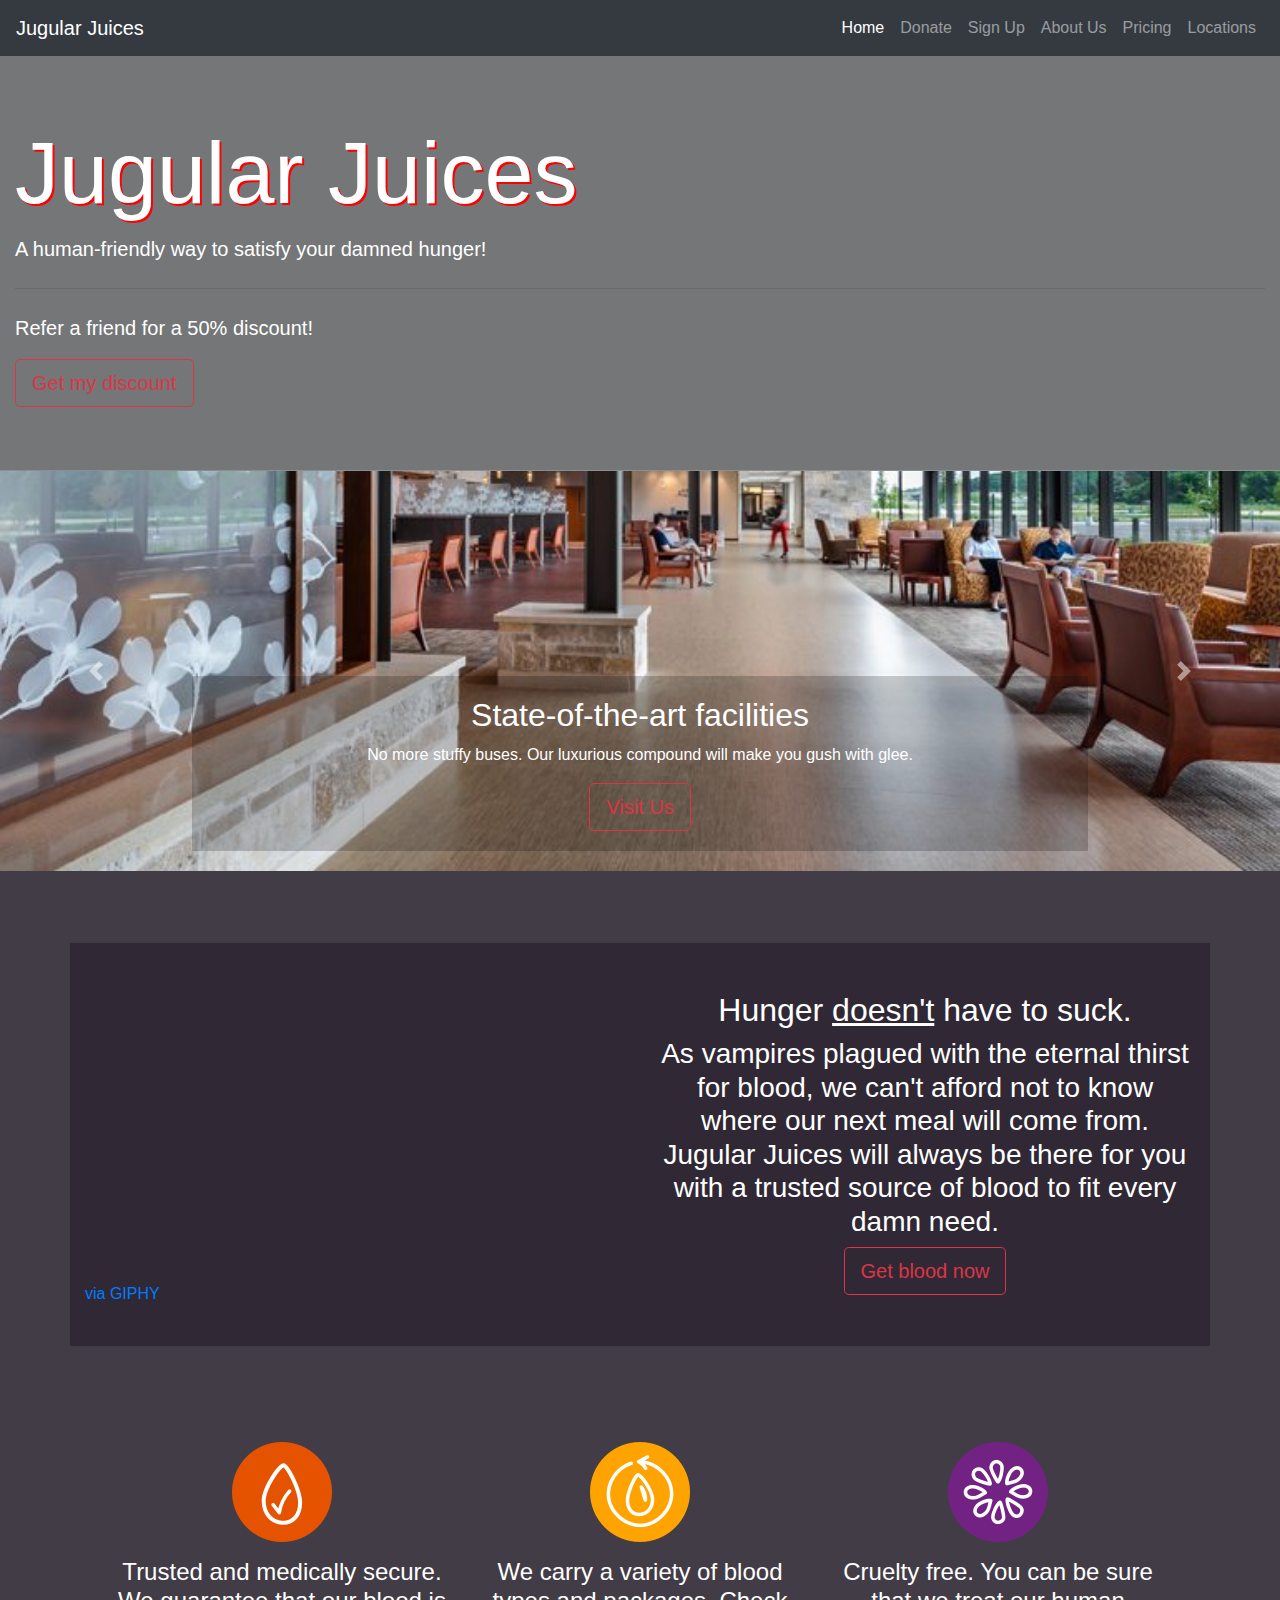
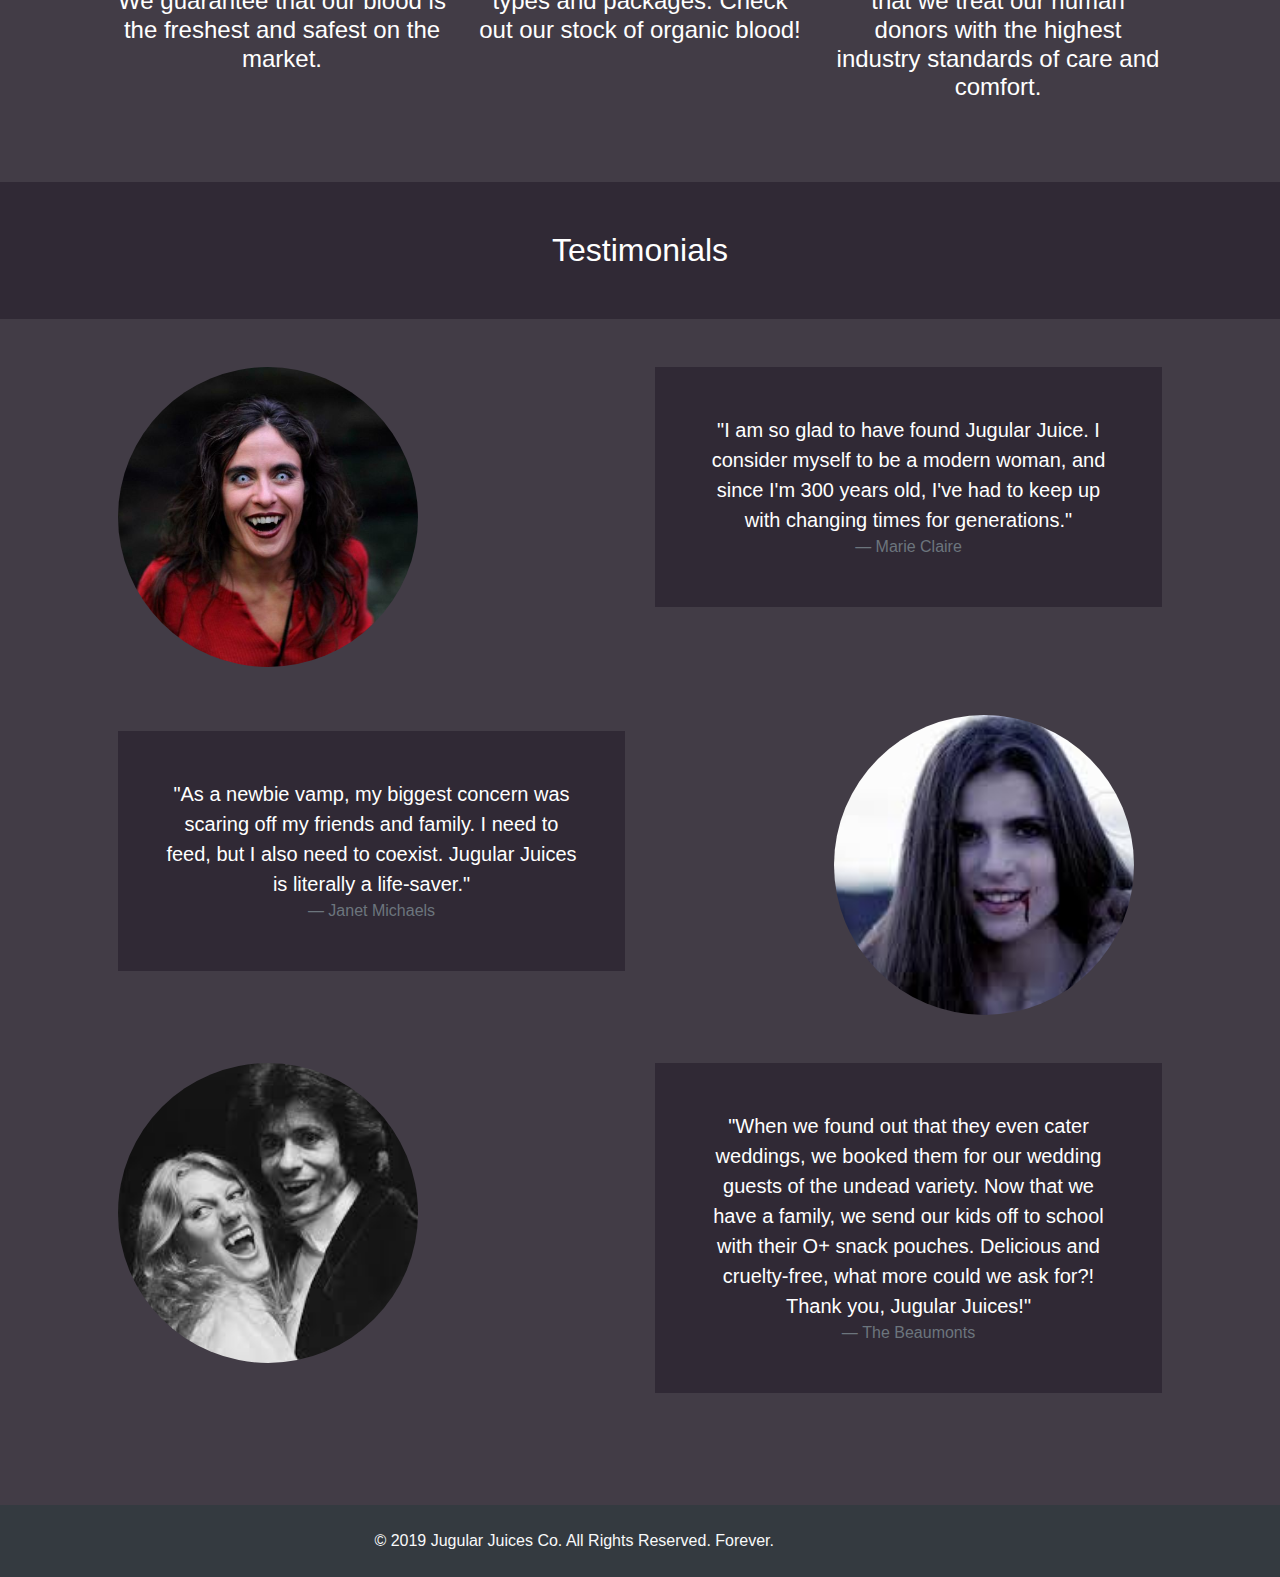
==== commit 097327bc: "changed third page to sign up" ====
--- a/index.html
+++ b/index.html
@@ -16,7 +16,7 @@
 
 <body class="body">
     <nav class="navbar sticky-top navbar-expand-lg navbar-dark bg-dark">
-        <a class="navbar-brand mr-auto" href="#">Jugular Juices</a>
+        <a class="navbar-brand mr-auto" href="index.html">Jugular Juices</a>
         <button class="navbar-toggler" type="button" data-toggle="collapse" data-target="#navbarNavAltMarkup"
             aria-controls="navbarNavAltMarkup" aria-expanded="false" aria-label="Toggle navigation">
             <span class="navbar-toggler-icon"></span>
@@ -25,8 +25,8 @@
             <div class="navbar-nav ml-auto">
                 <a class="nav-item nav-link active" href="index.html">Home <span class="sr-only">(current)</span></a>
                 <a class="nav-item nav-link" href="donate.html">Donate</a>
-                <a class="nav-item nav-link" href="aboutUs.html">About Us</a>
-                <a class="nav-item nav-link" href="#">Pricing</a>
+                <a class="nav-item nav-link" href="signUp.html">Sign Up</a>
+                <a class="nav-item nav-link" href="#">About Us</a> <a class="nav-item nav-link" href="#">Pricing</a>
                 <a class="nav-item nav-link" href="#">Locations</a>
             </div>
         </div>
@@ -106,8 +106,8 @@
                         trusted source of blood to fit every damn need.</h3>
                 </center>
                 <div class="subscribe">
-                    <center><button type="button" class="btn subscribe-btn btn-outline-danger btn-lg my-2 my-sm-0"
-                            href="#" type="submit">Get blood now</button></center>
+                    <center><a class="btn subscribe-btn btn-outline-danger btn-lg my-2 my-sm-0" href="signUp.html"
+                            role="button">Get blood now</a></center>
                 </div>
 
             </div>
@@ -119,7 +119,8 @@
             <div class="col">
                 <center>
                     <img class="mb-3" src="images/eligibility.png" alt="eligibility">
-                    <h4>Trusted and medically secure. We guarantee that our blood is the freshest and safest on the market.</h4>
+                    <h4>Trusted and medically secure. We guarantee that our blood is the freshest and safest on the
+                        market.</h4>
                 </center>
 
             </div>
@@ -134,7 +135,8 @@
             <div class="col">
                 <center>
                     <img class="mb-3" src="images/types.png" alt="types">
-                    <h4>Cruelty free. You can be sure that we treat our human donors with the highest industry standards of care and comfort.</h4>
+                    <h4>Cruelty free. You can be sure that we treat our human donors with the highest industry standards
+                        of care and comfort.</h4>
 
                 </center>
 
@@ -188,19 +190,21 @@
         </div>
     </div><br>
     <!-- <div class="row"> -->
-        <center><div class="footer fixed-bottom bg-dark p-4 text-light">
-        <span class="copyright">&copy; 2019 Jugular Juices Co. All Rights Reserved. Forever.</span>
-        <span class="sm-icons">
-            <i class="fab fa-facebook"></i>
-            <i class="fab fa-twitter-square"></i>
-            <i class="fab fa-instagram"></i>
-            <i class="fab fa-youtube-square"></i>
-            <i class="fab fa-google-plus-circle"></i>
-            <i class="fab fa-pinterest"></i>
-            <i class="fab fa-tumblr"></i>
-            <i class="fab fa-linkedin"></i>
-        </span>
-    </div></center>
+    <center>
+        <div class="footer fixed-bottom bg-dark p-4 text-light position-relative">
+            <span class="copyright">&copy; 2019 Jugular Juices Co. All Rights Reserved. Forever.</span>
+            <span class="sm-icons">
+                <i class="fab fa-facebook"></i>
+                <i class="fab fa-twitter-square"></i>
+                <i class="fab fa-instagram"></i>
+                <i class="fab fa-youtube-square"></i>
+                <i class="fab fa-google-plus-circle"></i>
+                <i class="fab fa-pinterest"></i>
+                <i class="fab fa-tumblr"></i>
+                <i class="fab fa-linkedin"></i>
+            </span>
+        </div>
+    </center>
     <!-- </div> -->
     <script src="https://code.jquery.com/jquery-3.2.1.slim.min.js"
         integrity="sha384-KJ3o2DKtIkvYIK3UENzmM7KCkRr/rE9/Qpg6aAZGJwFDMVNA/GpGFF93hXpG5KkN" crossorigin="anonymous">
--- a/style.css
+++ b/style.css
@@ -103,6 +103,6 @@
 
 }
 
-. {
+/* .footer {
     background-color: #212529;
-}+} */